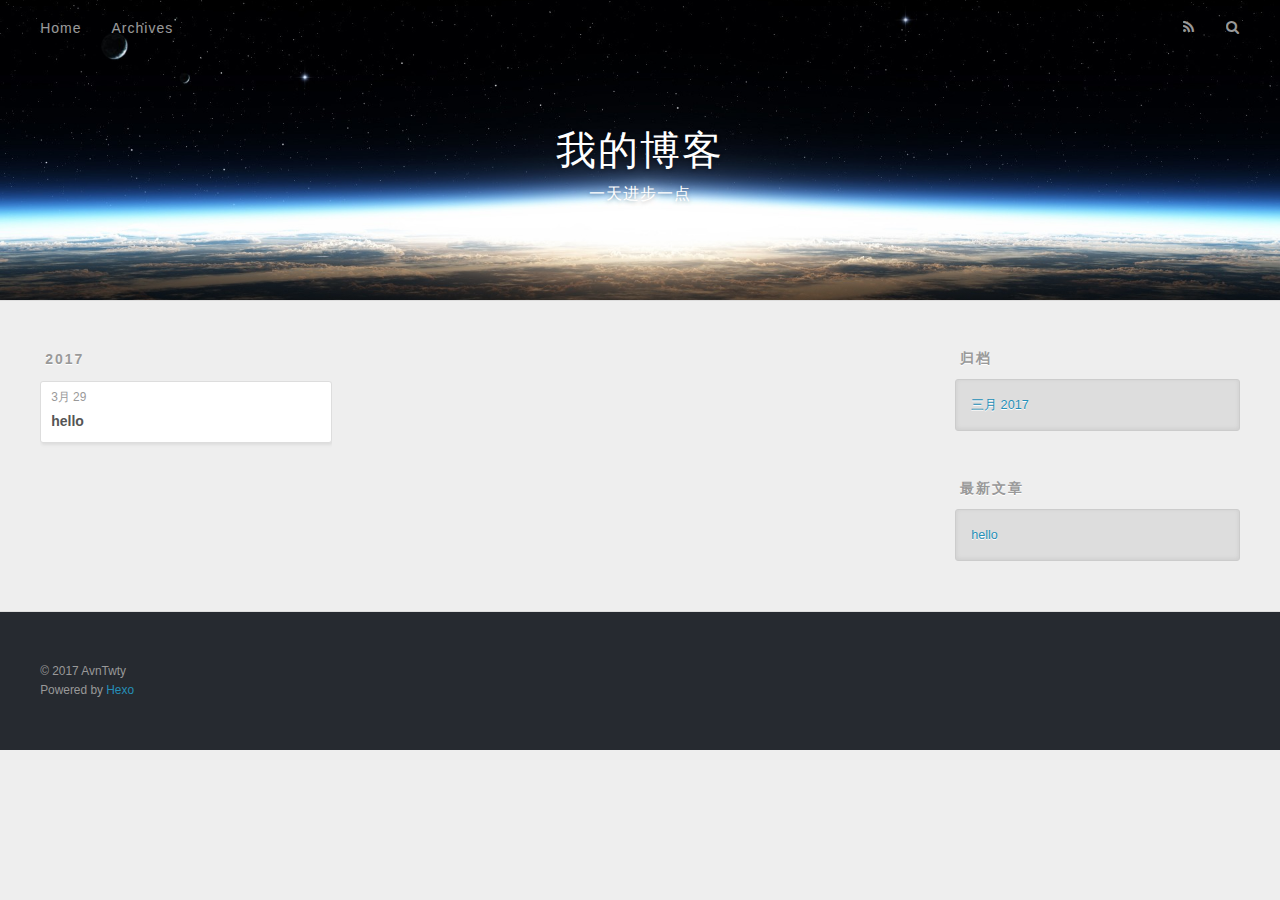
==== archives/index.html @ 722ada54 "Site updated: 2017-03-29 21:44:03" ====
<!DOCTYPE html>
<html>
<head>
  <meta charset="utf-8">
  
  <title>归档 | 我的博客</title>
  <meta name="viewport" content="width=device-width, initial-scale=1, maximum-scale=1">
  <meta name="description" content="记录生活点滴">
<meta property="og:type" content="website">
<meta property="og:title" content="我的博客">
<meta property="og:url" content="http://AvnTwty.github.io/archives/index.html">
<meta property="og:site_name" content="我的博客">
<meta property="og:description" content="记录生活点滴">
<meta name="twitter:card" content="summary">
<meta name="twitter:title" content="我的博客">
<meta name="twitter:description" content="记录生活点滴">
  
    <link rel="alternate" href="/atom.xml" title="我的博客" type="application/atom+xml">
  
  
    <link rel="icon" href="/favicon.png">
  
  
    <link href="//fonts.googleapis.com/css?family=Source+Code+Pro" rel="stylesheet" type="text/css">
  
  <link rel="stylesheet" href="/css/style.css">
  

</head>

<body>
  <div id="container">
    <div id="wrap">
      <header id="header">
  <div id="banner"></div>
  <div id="header-outer" class="outer">
    <div id="header-title" class="inner">
      <h1 id="logo-wrap">
        <a href="/" id="logo">我的博客</a>
      </h1>
      
        <h2 id="subtitle-wrap">
          <a href="/" id="subtitle">一天进步一点</a>
        </h2>
      
    </div>
    <div id="header-inner" class="inner">
      <nav id="main-nav">
        <a id="main-nav-toggle" class="nav-icon"></a>
        
          <a class="main-nav-link" href="/">Home</a>
        
          <a class="main-nav-link" href="/archives">Archives</a>
        
      </nav>
      <nav id="sub-nav">
        
          <a id="nav-rss-link" class="nav-icon" href="/atom.xml" title="RSS Feed"></a>
        
        <a id="nav-search-btn" class="nav-icon" title="搜索"></a>
      </nav>
      <div id="search-form-wrap">
        <form action="//google.com/search" method="get" accept-charset="UTF-8" class="search-form"><input type="search" name="q" results="0" class="search-form-input" placeholder="Search"><button type="submit" class="search-form-submit">&#xF002;</button><input type="hidden" name="sitesearch" value="http://AvnTwty.github.io"></form>
      </div>
    </div>
  </div>
</header>
      <div class="outer">
        <section id="main">
  
  
    
    
      
      
      <section class="archives-wrap">
        <div class="archive-year-wrap">
          <a href="/archives/2017" class="archive-year">2017</a>
        </div>
        <div class="archives">
    
    <article class="archive-article archive-type-post">
  <div class="archive-article-inner">
    <header class="archive-article-header">
      <a href="/2017/03/29/hello/" class="archive-article-date">
  <time datetime="2017-03-29T13:32:22.000Z" itemprop="datePublished">3月 29</time>
</a>
      
  
    <h1 itemprop="name">
      <a class="archive-article-title" href="/2017/03/29/hello/">hello</a>
    </h1>
  

    </header>
  </div>
</article>
  
  
    </div></section>
  

</section>
        
          <aside id="sidebar">
  
    

  
    

  
    
  
    
  <div class="widget-wrap">
    <h3 class="widget-title">归档</h3>
    <div class="widget">
      <ul class="archive-list"><li class="archive-list-item"><a class="archive-list-link" href="/archives/2017/03/">三月 2017</a></li></ul>
    </div>
  </div>


  
    
  <div class="widget-wrap">
    <h3 class="widget-title">最新文章</h3>
    <div class="widget">
      <ul>
        
          <li>
            <a href="/2017/03/29/hello/">hello</a>
          </li>
        
      </ul>
    </div>
  </div>

  
</aside>
        
      </div>
      <footer id="footer">
  
  <div class="outer">
    <div id="footer-info" class="inner">
      &copy; 2017 AvnTwty<br>
      Powered by <a href="http://hexo.io/" target="_blank">Hexo</a>
    </div>
  </div>
</footer>
    </div>
    <nav id="mobile-nav">
  
    <a href="/" class="mobile-nav-link">Home</a>
  
    <a href="/archives" class="mobile-nav-link">Archives</a>
  
</nav>
    

<script src="//ajax.googleapis.com/ajax/libs/jquery/2.0.3/jquery.min.js"></script>


  <link rel="stylesheet" href="/fancybox/jquery.fancybox.css">
  <script src="/fancybox/jquery.fancybox.pack.js"></script>


<script src="/js/script.js"></script>

  </div>
</body>
</html>
---- css/style.css ----
body {
  width: 100%;
}
body:before,
body:after {
  content: "";
  display: table;
}
body:after {
  clear: both;
}
html,
body,
div,
span,
applet,
object,
iframe,
h1,
h2,
h3,
h4,
h5,
h6,
p,
blockquote,
pre,
a,
abbr,
acronym,
address,
big,
cite,
code,
del,
dfn,
em,
img,
ins,
kbd,
q,
s,
samp,
small,
strike,
strong,
sub,
sup,
tt,
var,
dl,
dt,
dd,
ol,
ul,
li,
fieldset,
form,
label,
legend,
table,
caption,
tbody,
tfoot,
thead,
tr,
th,
td {
  margin: 0;
  padding: 0;
  border: 0;
  outline: 0;
  font-weight: inherit;
  font-style: inherit;
  font-family: inherit;
  font-size: 100%;
  vertical-align: baseline;
}
body {
  line-height: 1;
  color: #000;
  background: #fff;
}
ol,
ul {
  list-style: none;
}
table {
  border-collapse: separate;
  border-spacing: 0;
  vertical-align: middle;
}
caption,
th,
td {
  text-align: left;
  font-weight: normal;
  vertical-align: middle;
}
a img {
  border: none;
}
input,
button {
  margin: 0;
  padding: 0;
}
input::-moz-focus-inner,
button::-moz-focus-inner {
  border: 0;
  padding: 0;
}
@font-face {
  font-family: FontAwesome;
  font-style: normal;
  font-weight: normal;
  src: url("fonts/fontawesome-webfont.eot?v=#4.0.3");
  src: url("fonts/fontawesome-webfont.eot?#iefix&v=#4.0.3") format("embedded-opentype"), url("fonts/fontawesome-webfont.woff?v=#4.0.3") format("woff"), url("fonts/fontawesome-webfont.ttf?v=#4.0.3") format("truetype"), url("fonts/fontawesome-webfont.svg#fontawesomeregular?v=#4.0.3") format("svg");
}
html,
body,
#container {
  height: 100%;
}
body {
  background: #eee;
  font: 14px "Helvetica Neue", Helvetica, Arial, sans-serif;
  -webkit-text-size-adjust: 100%;
}
.outer {
  max-width: 1220px;
  margin: 0 auto;
  padding: 0 20px;
}
.outer:before,
.outer:after {
  content: "";
  display: table;
}
.outer:after {
  clear: both;
}
.inner {
  display: inline;
  float: left;
  width: 98.33333333333333%;
  margin: 0 0.833333333333333%;
}
.left,
.alignleft {
  float: left;
}
.right,
.alignright {
  float: right;
}
.clear {
  clear: both;
}
#container {
  position: relative;
}
.mobile-nav-on {
  overflow: hidden;
}
#wrap {
  height: 100%;
  width: 100%;
  position: absolute;
  top: 0;
  left: 0;
  -webkit-transition: 0.2s ease-out;
  -moz-transition: 0.2s ease-out;
  -ms-transition: 0.2s ease-out;
  transition: 0.2s ease-out;
  z-index: 1;
  background: #eee;
}
.mobile-nav-on #wrap {
  left: 280px;
}
@media screen and (min-width: 768px) {
  #main {
    display: inline;
    float: left;
    width: 73.33333333333333%;
    margin: 0 0.833333333333333%;
  }
}
.article-date,
.article-category-link,
.archive-year,
.widget-title {
  text-decoration: none;
  text-transform: uppercase;
  letter-spacing: 2px;
  color: #999;
  margin-bottom: 1em;
  margin-left: 5px;
  line-height: 1em;
  text-shadow: 0 1px #fff;
  font-weight: bold;
}
.article-inner,
.archive-article-inner {
  background: #fff;
  -webkit-box-shadow: 1px 2px 3px #ddd;
  box-shadow: 1px 2px 3px #ddd;
  border: 1px solid #ddd;
  border-radius: 3px;
}
.article-entry h1,
.widget h1 {
  font-size: 2em;
}
.article-entry h2,
.widget h2 {
  font-size: 1.5em;
}
.article-entry h3,
.widget h3 {
  font-size: 1.3em;
}
.article-entry h4,
.widget h4 {
  font-size: 1.2em;
}
.article-entry h5,
.widget h5 {
  font-size: 1em;
}
.article-entry h6,
.widget h6 {
  font-size: 1em;
  color: #999;
}
.article-entry hr,
.widget hr {
  border: 1px dashed #ddd;
}
.article-entry strong,
.widget strong {
  font-weight: bold;
}
.article-entry em,
.widget em,
.article-entry cite,
.widget cite {
  font-style: italic;
}
.article-entry sup,
.widget sup,
.article-entry sub,
.widget sub {
  font-size: 0.75em;
  line-height: 0;
  position: relative;
  vertical-align: baseline;
}
.article-entry sup,
.widget sup {
  top: -0.5em;
}
.article-entry sub,
.widget sub {
  bottom: -0.2em;
}
.article-entry small,
.widget small {
  font-size: 0.85em;
}
.article-entry acronym,
.widget acronym,
.article-entry abbr,
.widget abbr {
  border-bottom: 1px dotted;
}
.article-entry ul,
.widget ul,
.article-entry ol,
.widget ol,
.article-entry dl,
.widget dl {
  margin: 0 20px;
  line-height: 1.6em;
}
.article-entry ul ul,
.widget ul ul,
.article-entry ol ul,
.widget ol ul,
.article-entry ul ol,
.widget ul ol,
.article-entry ol ol,
.widget ol ol {
  margin-top: 0;
  margin-bottom: 0;
}
.article-entry ul,
.widget ul {
  list-style: disc;
}
.article-entry ol,
.widget ol {
  list-style: decimal;
}
.article-entry dt,
.widget dt {
  font-weight: bold;
}
#header {
  height: 300px;
  position: relative;
  border-bottom: 1px solid #ddd;
}
#header:before,
#header:after {
  content: "";
  position: absolute;
  left: 0;
  right: 0;
  height: 40px;
}
#header:before {
  top: 0;
  background: -webkit-linear-gradient(rgba(0,0,0,0.2), transparent);
  background: -moz-linear-gradient(rgba(0,0,0,0.2), transparent);
  background: -ms-linear-gradient(rgba(0,0,0,0.2), transparent);
  background: linear-gradient(rgba(0,0,0,0.2), transparent);
}
#header:after {
  bottom: 0;
  background: -webkit-linear-gradient(transparent, rgba(0,0,0,0.2));
  background: -moz-linear-gradient(transparent, rgba(0,0,0,0.2));
  background: -ms-linear-gradient(transparent, rgba(0,0,0,0.2));
  background: linear-gradient(transparent, rgba(0,0,0,0.2));
}
#header-outer {
  height: 100%;
  position: relative;
}
#header-inner {
  position: relative;
  overflow: hidden;
}
#banner {
  position: absolute;
  top: 0;
  left: 0;
  width: 100%;
  height: 100%;
  background: url("images/banner.jpg") center #000;
  -webkit-background-size: cover;
  -moz-background-size: cover;
  background-size: cover;
  z-index: -1;
}
#header-title {
  text-align: center;
  height: 40px;
  position: absolute;
  top: 50%;
  left: 0;
  margin-top: -20px;
}
#logo,
#subtitle {
  text-decoration: none;
  color: #fff;
  font-weight: 300;
  text-shadow: 0 1px 4px rgba(0,0,0,0.3);
}
#logo {
  font-size: 40px;
  line-height: 40px;
  letter-spacing: 2px;
}
#subtitle {
  font-size: 16px;
  line-height: 16px;
  letter-spacing: 1px;
}
#subtitle-wrap {
  margin-top: 16px;
}
#main-nav {
  float: left;
  margin-left: -15px;
}
.nav-icon,
.main-nav-link {
  float: left;
  color: #fff;
  opacity: 0.6;
  text-decoration: none;
  text-shadow: 0 1px rgba(0,0,0,0.2);
  -webkit-transition: opacity 0.2s;
  -moz-transition: opacity 0.2s;
  -ms-transition: opacity 0.2s;
  transition: opacity 0.2s;
  display: block;
  padding: 20px 15px;
}
.nav-icon:hover,
.main-nav-link:hover {
  opacity: 1;
}
.nav-icon {
  font-family: FontAwesome;
  text-align: center;
  font-size: 14px;
  width: 14px;
  height: 14px;
  padding: 20px 15px;
  position: relative;
  cursor: pointer;
}
.main-nav-link {
  font-weight: 300;
  letter-spacing: 1px;
}
@media screen and (max-width: 479px) {
  .main-nav-link {
    display: none;
  }
}
#main-nav-toggle {
  display: none;
}
#main-nav-toggle:before {
  content: "\f0c9";
}
@media screen and (max-width: 479px) {
  #main-nav-toggle {
    display: block;
  }
}
#sub-nav {
  float: right;
  margin-right: -15px;
}
#nav-rss-link:before {
  content: "\f09e";
}
#nav-search-btn:before {
  content: "\f002";
}
#search-form-wrap {
  position: absolute;
  top: 15px;
  width: 150px;
  height: 30px;
  right: -150px;
  opacity: 0;
  -webkit-transition: 0.2s ease-out;
  -moz-transition: 0.2s ease-out;
  -ms-transition: 0.2s ease-out;
  transition: 0.2s ease-out;
}
#search-form-wrap.on {
  opacity: 1;
  right: 0;
}
@media screen and (max-width: 479px) {
  #search-form-wrap {
    width: 100%;
    right: -100%;
  }
}
.search-form {
  position: absolute;
  top: 0;
  left: 0;
  right: 0;
  background: #fff;
  padding: 5px 15px;
  border-radius: 15px;
  -webkit-box-shadow: 0 0 10px rgba(0,0,0,0.3);
  box-shadow: 0 0 10px rgba(0,0,0,0.3);
}
.search-form-input {
  border: none;
  background: none;
  color: #555;
  width: 100%;
  font: 13px "Helvetica Neue", Helvetica, Arial, sans-serif;
  outline: none;
}
.search-form-input::-webkit-search-results-decoration,
.search-form-input::-webkit-search-cancel-button {
  -webkit-appearance: none;
}
.search-form-submit {
  position: absolute;
  top: 50%;
  right: 10px;
  margin-top: -7px;
  font: 13px FontAwesome;
  border: none;
  background: none;
  color: #bbb;
  cursor: pointer;
}
.search-form-submit:hover,
.search-form-submit:focus {
  color: #777;
}
.article {
  margin: 50px 0;
}
.article-inner {
  overflow: hidden;
}
.article-meta:before,
.article-meta:after {
  content: "";
  display: table;
}
.article-meta:after {
  clear: both;
}
.article-date {
  float: left;
}
.article-category {
  float: left;
  line-height: 1em;
  color: #ccc;
  text-shadow: 0 1px #fff;
  margin-left: 8px;
}
.article-category:before {
  content: "\2022";
}
.article-category-link {
  margin: 0 12px 1em;
}
.article-header {
  padding: 20px 20px 0;
}
.article-title {
  text-decoration: none;
  font-size: 2em;
  font-weight: bold;
  color: #555;
  line-height: 1.1em;
  -webkit-transition: color 0.2s;
  -moz-transition: color 0.2s;
  -ms-transition: color 0.2s;
  transition: color 0.2s;
}
a.article-title:hover {
  color: #258fb8;
}
.article-entry {
  color: #555;
  padding: 0 20px;
}
.article-entry:before,
.article-entry:after {
  content: "";
  display: table;
}
.article-entry:after {
  clear: both;
}
.article-entry p,
.article-entry table {
  line-height: 1.6em;
  margin: 1.6em 0;
}
.article-entry h1,
.article-entry h2,
.article-entry h3,
.article-entry h4,
.article-entry h5,
.article-entry h6 {
  font-weight: bold;
}
.article-entry h1,
.article-entry h2,
.article-entry h3,
.article-entry h4,
.article-entry h5,
.article-entry h6 {
  line-height: 1.1em;
  margin: 1.1em 0;
}
.article-entry a {
  color: #258fb8;
  text-decoration: none;
}
.article-entry a:hover {
  text-decoration: underline;
}
.article-entry ul,
.article-entry ol,
.article-entry dl {
  margin-top: 1.6em;
  margin-bottom: 1.6em;
}
.article-entry img,
.article-entry video {
  max-width: 100%;
  height: auto;
  display: block;
  margin: auto;
}
.article-entry iframe {
  border: none;
}
.article-entry table {
  width: 100%;
  border-collapse: collapse;
  border-spacing: 0;
}
.article-entry th {
  font-weight: bold;
  border-bottom: 3px solid #ddd;
  padding-bottom: 0.5em;
}
.article-entry td {
  border-bottom: 1px solid #ddd;
  padding: 10px 0;
}
.article-entry blockquote {
  font-family: Georgia, "Times New Roman", serif;
  font-size: 1.4em;
  margin: 1.6em 20px;
  text-align: center;
}
.article-entry blockquote footer {
  font-size: 14px;
  margin: 1.6em 0;
  font-family: "Helvetica Neue", Helvetica, Arial, sans-serif;
}
.article-entry blockquote footer cite:before {
  content: "—";
  padding: 0 0.5em;
}
.article-entry .pullquote {
  text-align: left;
  width: 45%;
  margin: 0;
}
.article-entry .pullquote.left {
  margin-left: 0.5em;
  margin-right: 1em;
}
.article-entry .pullquote.right {
  margin-right: 0.5em;
  margin-left: 1em;
}
.article-entry .caption {
  color: #999;
  display: block;
  font-size: 0.9em;
  margin-top: 0.5em;
  position: relative;
  text-align: center;
}
.article-entry .video-container {
  position: relative;
  padding-top: 56.25%;
  height: 0;
  overflow: hidden;
}
.article-entry .video-container iframe,
.article-entry .video-container object,
.article-entry .video-container embed {
  position: absolute;
  top: 0;
  left: 0;
  width: 100%;
  height: 100%;
  margin-top: 0;
}
.article-more-link a {
  display: inline-block;
  line-height: 1em;
  padding: 6px 15px;
  border-radius: 15px;
  background: #eee;
  color: #999;
  text-shadow: 0 1px #fff;
  text-decoration: none;
}
.article-more-link a:hover {
  background: #258fb8;
  color: #fff;
  text-decoration: none;
  text-shadow: 0 1px #1e7293;
}
.article-footer {
  font-size: 0.85em;
  line-height: 1.6em;
  border-top: 1px solid #ddd;
  padding-top: 1.6em;
  margin: 0 20px 20px;
}
.article-footer:before,
.article-footer:after {
  content: "";
  display: table;
}
.article-footer:after {
  clear: both;
}
.article-footer a {
  color: #999;
  text-decoration: none;
}
.article-footer a:hover {
  color: #555;
}
.article-tag-list-item {
  float: left;
  margin-right: 10px;
}
.article-tag-list-link:before {
  content: "#";
}
.article-comment-link {
  float: right;
}
.article-comment-link:before {
  content: "\f075";
  font-family: FontAwesome;
  padding-right: 8px;
}
.article-share-link {
  cursor: pointer;
  float: right;
  margin-left: 20px;
}
.article-share-link:before {
  content: "\f064";
  font-family: FontAwesome;
  padding-right: 6px;
}
#article-nav {
  position: relative;
}
#article-nav:before,
#article-nav:after {
  content: "";
  display: table;
}
#article-nav:after {
  clear: both;
}
@media screen and (min-width: 768px) {
  #article-nav {
    margin: 50px 0;
  }
  #article-nav:before {
    width: 8px;
    height: 8px;
    position: absolute;
    top: 50%;
    left: 50%;
    margin-top: -4px;
    margin-left: -4px;
    content: "";
    border-radius: 50%;
    background: #ddd;
    -webkit-box-shadow: 0 1px 2px #fff;
    box-shadow: 0 1px 2px #fff;
  }
}
.article-nav-link-wrap {
  text-decoration: none;
  text-shadow: 0 1px #fff;
  color: #999;
  -webkit-box-sizing: border-box;
  -moz-box-sizing: border-box;
  box-sizing: border-box;
  margin-top: 50px;
  text-align: center;
  display: block;
}
.article-nav-link-wrap:hover {
  color: #555;
}
@media screen and (min-width: 768px) {
  .article-nav-link-wrap {
    width: 50%;
    margin-top: 0;
  }
}
@media screen and (min-width: 768px) {
  #article-nav-newer {
    float: left;
    text-align: right;
    padding-right: 20px;
  }
}
@media screen and (min-width: 768px) {
  #article-nav-older {
    float: right;
    text-align: left;
    padding-left: 20px;
  }
}
.article-nav-caption {
  text-transform: uppercase;
  letter-spacing: 2px;
  color: #ddd;
  line-height: 1em;
  font-weight: bold;
}
#article-nav-newer .article-nav-caption {
  margin-right: -2px;
}
.article-nav-title {
  font-size: 0.85em;
  line-height: 1.6em;
  margin-top: 0.5em;
}
.article-share-box {
  position: absolute;
  display: none;
  background: #fff;
  -webkit-box-shadow: 1px 2px 10px rgba(0,0,0,0.2);
  box-shadow: 1px 2px 10px rgba(0,0,0,0.2);
  border-radius: 3px;
  margin-left: -145px;
  overflow: hidden;
  z-index: 1;
}
.article-share-box.on {
  display: block;
}
.article-share-input {
  width: 100%;
  background: none;
  -webkit-box-sizing: border-box;
  -moz-box-sizing: border-box;
  box-sizing: border-box;
  font: 14px "Helvetica Neue", Helvetica, Arial, sans-serif;
  padding: 0 15px;
  color: #555;
  outline: none;
  border: 1px solid #ddd;
  border-radius: 3px 3px 0 0;
  height: 36px;
  line-height: 36px;
}
.article-share-links {
  background: #eee;
}
.article-share-links:before,
.article-share-links:after {
  content: "";
  display: table;
}
.article-share-links:after {
  clear: both;
}
.article-share-twitter,
.article-share-facebook,
.article-share-pinterest,
.article-share-google {
  width: 50px;
  height: 36px;
  display: block;
  float: left;
  position: relative;
  color: #999;
  text-shadow: 0 1px #fff;
}
.article-share-twitter:before,
.article-share-facebook:before,
.article-share-pinterest:before,
.article-share-google:before {
  font-size: 20px;
  font-family: FontAwesome;
  width: 20px;
  height: 20px;
  position: absolute;
  top: 50%;
  left: 50%;
  margin-top: -10px;
  margin-left: -10px;
  text-align: center;
}
.article-share-twitter:hover,
.article-share-facebook:hover,
.article-share-pinterest:hover,
.article-share-google:hover {
  color: #fff;
}
.article-share-twitter:before {
  content: "\f099";
}
.article-share-twitter:hover {
  background: #00aced;
  text-shadow: 0 1px #008abe;
}
.article-share-facebook:before {
  content: "\f09a";
}
.article-share-facebook:hover {
  background: #3b5998;
  text-shadow: 0 1px #2f477a;
}
.article-share-pinterest:before {
  content: "\f0d2";
}
.article-share-pinterest:hover {
  background: #cb2027;
  text-shadow: 0 1px #a21a1f;
}
.article-share-google:before {
  content: "\f0d5";
}
.article-share-google:hover {
  background: #dd4b39;
  text-shadow: 0 1px #be3221;
}
.article-gallery {
  background: #000;
  position: relative;
}
.article-gallery-photos {
  position: relative;
  overflow: hidden;
}
.article-gallery-img {
  display: none;
  max-width: 100%;
}
.article-gallery-img:first-child {
  display: block;
}
.article-gallery-img.loaded {
  position: absolute;
  display: block;
}
.article-gallery-img img {
  display: block;
  max-width: 100%;
  margin: 0 auto;
}
#comments {
  background: #fff;
  -webkit-box-shadow: 1px 2px 3px #ddd;
  box-shadow: 1px 2px 3px #ddd;
  padding: 20px;
  border: 1px solid #ddd;
  border-radius: 3px;
  margin: 50px 0;
}
#comments a {
  color: #258fb8;
}
.archives-wrap {
  margin: 50px 0;
}
.archives:before,
.archives:after {
  content: "";
  display: table;
}
.archives:after {
  clear: both;
}
.archive-year-wrap {
  margin-bottom: 1em;
}
.archives {
  -webkit-column-gap: 10px;
  -moz-column-gap: 10px;
  column-gap: 10px;
}
@media screen and (min-width: 480px) and (max-width: 767px) {
  .archives {
    -webkit-column-count: 2;
    -moz-column-count: 2;
    column-count: 2;
  }
}
@media screen and (min-width: 768px) {
  .archives {
    -webkit-column-count: 3;
    -moz-column-count: 3;
    column-count: 3;
  }
}
.archive-article {
  -webkit-column-break-inside: avoid;
  page-break-inside: avoid;
  overflow: hidden;
  break-inside: avoid-column;
}
.archive-article-inner {
  padding: 10px;
  margin-bottom: 15px;
}
.archive-article-title {
  text-decoration: none;
  font-weight: bold;
  color: #555;
  -webkit-transition: color 0.2s;
  -moz-transition: color 0.2s;
  -ms-transition: color 0.2s;
  transition: color 0.2s;
  line-height: 1.6em;
}
.archive-article-title:hover {
  color: #258fb8;
}
.archive-article-footer {
  margin-top: 1em;
}
.archive-article-date {
  color: #999;
  text-decoration: none;
  font-size: 0.85em;
  line-height: 1em;
  margin-bottom: 0.5em;
  display: block;
}
#page-nav {
  margin: 50px auto;
  background: #fff;
  -webkit-box-shadow: 1px 2px 3px #ddd;
  box-shadow: 1px 2px 3px #ddd;
  border: 1px solid #ddd;
  border-radius: 3px;
  text-align: center;
  color: #999;
  overflow: hidden;
}
#page-nav:before,
#page-nav:after {
  content: "";
  display: table;
}
#page-nav:after {
  clear: both;
}
#page-nav a,
#page-nav span {
  padding: 10px 20px;
  line-height: 1;
  height: 2ex;
}
#page-nav a {
  color: #999;
  text-decoration: none;
}
#page-nav a:hover {
  background: #999;
  color: #fff;
}
#page-nav .prev {
  float: left;
}
#page-nav .next {
  float: right;
}
#page-nav .page-number {
  display: inline-block;
}
@media screen and (max-width: 479px) {
  #page-nav .page-number {
    display: none;
  }
}
#page-nav .current {
  color: #555;
  font-weight: bold;
}
#page-nav .space {
  color: #ddd;
}
#footer {
  background: #262a30;
  padding: 50px 0;
  border-top: 1px solid #ddd;
  color: #999;
}
#footer a {
  color: #258fb8;
  text-decoration: none;
}
#footer a:hover {
  text-decoration: underline;
}
#footer-info {
  line-height: 1.6em;
  font-size: 0.85em;
}
.article-entry pre,
.article-entry .highlight {
  background: #2d2d2d;
  margin: 0 -20px;
  padding: 15px 20px;
  border-style: solid;
  border-color: #ddd;
  border-width: 1px 0;
  overflow: auto;
  color: #ccc;
  line-height: 22.400000000000002px;
}
.article-entry .highlight .gutter pre,
.article-entry .gist .gist-file .gist-data .line-numbers {
  color: #666;
  font-size: 0.85em;
}
.article-entry pre,
.article-entry code {
  font-family: "Source Code Pro", Consolas, Monaco, Menlo, Consolas, monospace;
}
.article-entry code {
  background: #eee;
  text-shadow: 0 1px #fff;
  padding: 0 0.3em;
}
.article-entry pre code {
  background: none;
  text-shadow: none;
  padding: 0;
}
.article-entry .highlight pre {
  border: none;
  margin: 0;
  padding: 0;
}
.article-entry .highlight table {
  margin: 0;
  width: auto;
}
.article-entry .highlight td {
  border: none;
  padding: 0;
}
.article-entry .highlight figcaption {
  font-size: 0.85em;
  color: #999;
  line-height: 1em;
  margin-bottom: 1em;
}
.article-entry .highlight figcaption:before,
.article-entry .highlight figcaption:after {
  content: "";
  display: table;
}
.article-entry .highlight figcaption:after {
  clear: both;
}
.article-entry .highlight figcaption a {
  float: right;
}
.article-entry .highlight .gutter pre {
  text-align: right;
  padding-right: 20px;
}
.article-entry .highlight .line {
  height: 22.400000000000002px;
}
.article-entry .highlight .line.marked {
  background: #515151;
}
.article-entry .gist {
  margin: 0 -20px;
  border-style: solid;
  border-color: #ddd;
  border-width: 1px 0;
  background: #2d2d2d;
  padding: 15px 20px 15px 0;
}
.article-entry .gist .gist-file {
  border: none;
  font-family: "Source Code Pro", Consolas, Monaco, Menlo, Consolas, monospace;
  margin: 0;
}
.article-entry .gist .gist-file .gist-data {
  background: none;
  border: none;
}
.article-entry .gist .gist-file .gist-data .line-numbers {
  background: none;
  border: none;
  padding: 0 20px 0 0;
}
.article-entry .gist .gist-file .gist-data .line-data {
  padding: 0 !important;
}
.article-entry .gist .gist-file .highlight {
  margin: 0;
  padding: 0;
  border: none;
}
.article-entry .gist .gist-file .gist-meta {
  background: #2d2d2d;
  color: #999;
  font: 0.85em "Helvetica Neue", Helvetica, Arial, sans-serif;
  text-shadow: 0 0;
  padding: 0;
  margin-top: 1em;
  margin-left: 20px;
}
.article-entry .gist .gist-file .gist-meta a {
  color: #258fb8;
  font-weight: normal;
}
.article-entry .gist .gist-file .gist-meta a:hover {
  text-decoration: underline;
}
pre .comment,
pre .title {
  color: #999;
}
pre .variable,
pre .attribute,
pre .tag,
pre .regexp,
pre .ruby .constant,
pre .xml .tag .title,
pre .xml .pi,
pre .xml .doctype,
pre .html .doctype,
pre .css .id,
pre .css .class,
pre .css .pseudo {
  color: #f2777a;
}
pre .number,
pre .preprocessor,
pre .built_in,
pre .literal,
pre .params,
pre .constant {
  color: #f99157;
}
pre .class,
pre .ruby .class .title,
pre .css .rules .attribute {
  color: #9c9;
}
pre .string,
pre .value,
pre .inheritance,
pre .header,
pre .ruby .symbol,
pre .xml .cdata {
  color: #9c9;
}
pre .css .hexcolor {
  color: #6cc;
}
pre .function,
pre .python .decorator,
pre .python .title,
pre .ruby .function .title,
pre .ruby .title .keyword,
pre .perl .sub,
pre .javascript .title,
pre .coffeescript .title {
  color: #69c;
}
pre .keyword,
pre .javascript .function {
  color: #c9c;
}
@media screen and (max-width: 479px) {
  #mobile-nav {
    position: absolute;
    top: 0;
    left: 0;
    width: 280px;
    height: 100%;
    background: #191919;
    border-right: 1px solid #fff;
  }
}
@media screen and (max-width: 479px) {
  .mobile-nav-link {
    display: block;
    color: #999;
    text-decoration: none;
    padding: 15px 20px;
    font-weight: bold;
  }
  .mobile-nav-link:hover {
    color: #fff;
  }
}
@media screen and (min-width: 768px) {
  #sidebar {
    display: inline;
    float: left;
    width: 23.333333333333332%;
    margin: 0 0.833333333333333%;
  }
}
.widget-wrap {
  margin: 50px 0;
}
.widget {
  color: #777;
  text-shadow: 0 1px #fff;
  background: #ddd;
  -webkit-box-shadow: 0 -1px 4px #ccc inset;
  box-shadow: 0 -1px 4px #ccc inset;
  border: 1px solid #ccc;
  padding: 15px;
  border-radius: 3px;
}
.widget a {
  color: #258fb8;
  text-decoration: none;
}
.widget a:hover {
  text-decoration: underline;
}
.widget ul ul,
.widget ol ul,
.widget dl ul,
.widget ul ol,
.widget ol ol,
.widget dl ol,
.widget ul dl,
.widget ol dl,
.widget dl dl {
  margin-left: 15px;
  list-style: disc;
}
.widget {
  line-height: 1.6em;
  word-wrap: break-word;
  font-size: 0.9em;
}
.widget ul,
.widget ol {
  list-style: none;
  margin: 0;
}
.widget ul ul,
.widget ol ul,
.widget ul ol,
.widget ol ol {
  margin: 0 20px;
}
.widget ul ul,
.widget ol ul {
  list-style: disc;
}
.widget ul ol,
.widget ol ol {
  list-style: decimal;
}
.category-list-count,
.tag-list-count,
.archive-list-count {
  padding-left: 5px;
  color: #999;
  font-size: 0.85em;
}
.category-list-count:before,
.tag-list-count:before,
.archive-list-count:before {
  content: "(";
}
.category-list-count:after,
.tag-list-count:after,
.archive-list-count:after {
  content: ")";
}
.tagcloud a {
  margin-right: 5px;
  display: inline-block;
}
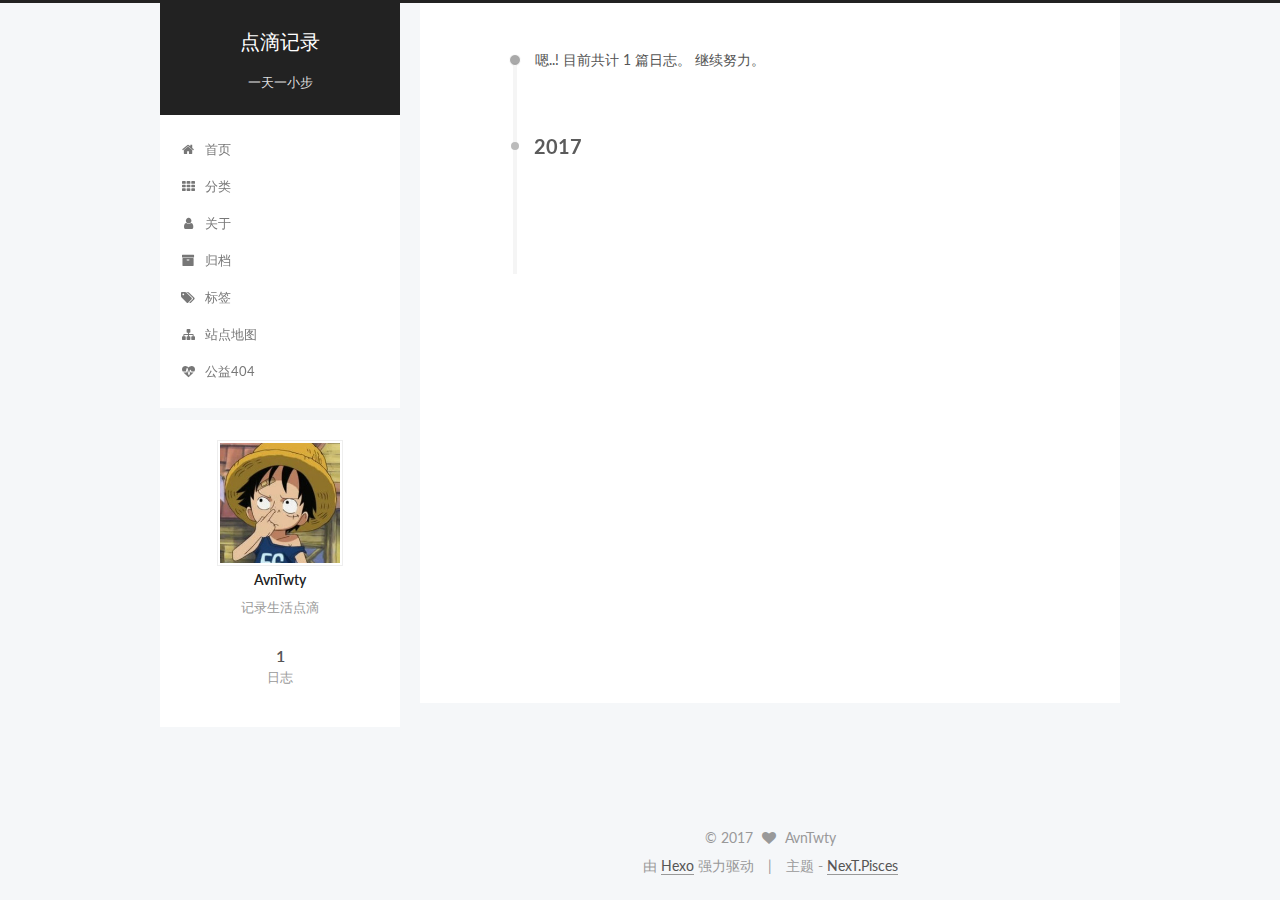
==== commit a91cf1c8: "Site updated: 2017-03-30 01:25:24" ====
--- a/archives/index.html
+++ b/archives/index.html
@@ -1,173 +1,705 @@
-<!DOCTYPE html>
-<html>
+<!doctype html>
+
+
+
+  
+
+
+<html class="theme-next pisces use-motion" lang="zh-Hans">
 <head>
-  <meta charset="utf-8">
-  
-  <title>归档 | 我的博客</title>
-  <meta name="viewport" content="width=device-width, initial-scale=1, maximum-scale=1">
-  <meta name="description" content="记录生活点滴">
+  <meta charset="UTF-8"/>
+<meta http-equiv="X-UA-Compatible" content="IE=edge" />
+<meta name="viewport" content="width=device-width, initial-scale=1, maximum-scale=1"/>
+
+
+
+<meta http-equiv="Cache-Control" content="no-transform" />
+<meta http-equiv="Cache-Control" content="no-siteapp" />
+
+
+
+
+
+
+
+
+
+
+
+
+
+
+
+  
+  
+  <link href="/lib/fancybox/source/jquery.fancybox.css?v=2.1.5" rel="stylesheet" type="text/css" />
+
+
+
+
+  
+  
+  
+  
+
+  
+    
+    
+  
+
+  
+
+  
+
+  
+
+  
+
+  
+    
+    
+    <link href="//fonts.googleapis.com/css?family=Lato:300,300italic,400,400italic,700,700italic&subset=latin,latin-ext" rel="stylesheet" type="text/css">
+  
+
+
+
+
+
+
+<link href="/lib/font-awesome/css/font-awesome.min.css?v=4.6.2" rel="stylesheet" type="text/css" />
+
+<link href="/css/main.css?v=5.1.0" rel="stylesheet" type="text/css" />
+
+
+  <meta name="keywords" content="Hexo, NexT" />
+
+
+
+
+
+
+
+
+  <link rel="shortcut icon" type="image/x-icon" href="/favicon.ico?v=5.1.0" />
+
+
+
+
+
+
+<meta name="description" content="记录生活点滴">
 <meta property="og:type" content="website">
-<meta property="og:title" content="我的博客">
+<meta property="og:title" content="点滴记录">
 <meta property="og:url" content="http://AvnTwty.github.io/archives/index.html">
-<meta property="og:site_name" content="我的博客">
+<meta property="og:site_name" content="点滴记录">
 <meta property="og:description" content="记录生活点滴">
 <meta name="twitter:card" content="summary">
-<meta name="twitter:title" content="我的博客">
+<meta name="twitter:title" content="点滴记录">
 <meta name="twitter:description" content="记录生活点滴">
-  
-    <link rel="alternate" href="/atom.xml" title="我的博客" type="application/atom+xml">
-  
-  
-    <link rel="icon" href="/favicon.png">
-  
-  
-    <link href="//fonts.googleapis.com/css?family=Source+Code+Pro" rel="stylesheet" type="text/css">
-  
-  <link rel="stylesheet" href="/css/style.css">
-  
-
+
+
+
+<script type="text/javascript" id="hexo.configurations">
+  var NexT = window.NexT || {};
+  var CONFIG = {
+    root: '/',
+    scheme: 'Pisces',
+    sidebar: {"position":"left","display":"post","offset":12,"offset_float":0,"b2t":false,"scrollpercent":false},
+    fancybox: true,
+    motion: true,
+    duoshuo: {
+      userId: '0',
+      author: '博主'
+    },
+    algolia: {
+      applicationID: '',
+      apiKey: '',
+      indexName: '',
+      hits: {"per_page":10},
+      labels: {"input_placeholder":"Search for Posts","hits_empty":"We didn't find any results for the search: ${query}","hits_stats":"${hits} results found in ${time} ms"}
+    }
+  };
+</script>
+
+
+
+  <link rel="canonical" href="http://AvnTwty.github.io/archives/"/>
+
+
+
+
+
+  <title> 归档 | 点滴记录 </title>
 </head>
 
-<body>
-  <div id="container">
-    <div id="wrap">
-      <header id="header">
-  <div id="banner"></div>
-  <div id="header-outer" class="outer">
-    <div id="header-title" class="inner">
-      <h1 id="logo-wrap">
-        <a href="/" id="logo">我的博客</a>
+<body itemscope itemtype="http://schema.org/WebPage" lang="zh-Hans">
+
+  
+
+
+
+
+
+  <script type="text/javascript">
+    var _hmt = _hmt || [];
+    (function() {
+      var hm = document.createElement("script");
+      hm.src = "https://hm.baidu.com/hm.js?bc84758e1b6b8f673a06cba379d0562b";
+      var s = document.getElementsByTagName("script")[0];
+      s.parentNode.insertBefore(hm, s);
+    })();
+  </script>
+
+
+
+
+
+
+
+
+
+
+  
+  
+    
+  
+
+  <div class="container sidebar-position-left  page-archive  ">
+    <div class="headband"></div>
+
+    <header id="header" class="header" itemscope itemtype="http://schema.org/WPHeader">
+      <div class="header-inner"><div class="site-brand-wrapper">
+  <div class="site-meta ">
+    
+
+    <div class="custom-logo-site-title">
+      <a href="/"  class="brand" rel="start">
+        <span class="logo-line-before"><i></i></span>
+        <span class="site-title">点滴记录</span>
+        <span class="logo-line-after"><i></i></span>
+      </a>
+    </div>
+      
+        <p class="site-subtitle">一天一小步</p>
+      
+  </div>
+
+  <div class="site-nav-toggle">
+    <button>
+      <span class="btn-bar"></span>
+      <span class="btn-bar"></span>
+      <span class="btn-bar"></span>
+    </button>
+  </div>
+</div>
+
+<nav class="site-nav">
+  
+
+  
+    <ul id="menu" class="menu">
+      
+        
+        <li class="menu-item menu-item-home">
+          <a href="/" rel="section">
+            
+              <i class="menu-item-icon fa fa-fw fa-home"></i> <br />
+            
+            首页
+          </a>
+        </li>
+      
+        
+        <li class="menu-item menu-item-categories">
+          <a href="/categories" rel="section">
+            
+              <i class="menu-item-icon fa fa-fw fa-th"></i> <br />
+            
+            分类
+          </a>
+        </li>
+      
+        
+        <li class="menu-item menu-item-about">
+          <a href="/about" rel="section">
+            
+              <i class="menu-item-icon fa fa-fw fa-user"></i> <br />
+            
+            关于
+          </a>
+        </li>
+      
+        
+        <li class="menu-item menu-item-archives">
+          <a href="/archives" rel="section">
+            
+              <i class="menu-item-icon fa fa-fw fa-archive"></i> <br />
+            
+            归档
+          </a>
+        </li>
+      
+        
+        <li class="menu-item menu-item-tags">
+          <a href="/tags" rel="section">
+            
+              <i class="menu-item-icon fa fa-fw fa-tags"></i> <br />
+            
+            标签
+          </a>
+        </li>
+      
+        
+        <li class="menu-item menu-item-sitemap">
+          <a href="/sitemap.xml" rel="section">
+            
+              <i class="menu-item-icon fa fa-fw fa-sitemap"></i> <br />
+            
+            站点地图
+          </a>
+        </li>
+      
+        
+        <li class="menu-item menu-item-commonweal">
+          <a href="/404.html" rel="section">
+            
+              <i class="menu-item-icon fa fa-fw fa-heartbeat"></i> <br />
+            
+            公益404
+          </a>
+        </li>
+      
+
+      
+    </ul>
+  
+
+  
+</nav>
+
+
+
+ </div>
+    </header>
+
+    <main id="main" class="main">
+      <div class="main-inner">
+        <div class="content-wrap">
+          <div id="content" class="content">
+            
+
+  <section id="posts" class="posts-collapse">
+    <span class="archive-move-on"></span>
+
+    <span class="archive-page-counter">
+      
+      
+      
+        
+      
+      嗯..! 目前共计 1 篇日志。 继续努力。
+    </span>
+
+    
+
+      
+      
+      
+
+      
+        
+        <div class="collection-title">
+          <h2 class="archive-year motion-element" id="archive-year-2017">2017</h2>
+        </div>
+      
+      
+
+      
+
+  <article class="post post-type-normal" itemscope itemtype="http://schema.org/Article">
+    <header class="post-header">
+
+      <h1 class="post-title">
+        
+            <a class="post-title-link" href="/2017/03/29/hello/" itemprop="url">
+              
+                <span itemprop="name">hello</span>
+              
+            </a>
+        
       </h1>
-      
-        <h2 id="subtitle-wrap">
-          <a href="/" id="subtitle">一天进步一点</a>
-        </h2>
-      
-    </div>
-    <div id="header-inner" class="inner">
-      <nav id="main-nav">
-        <a id="main-nav-toggle" class="nav-icon"></a>
-        
-          <a class="main-nav-link" href="/">Home</a>
-        
-          <a class="main-nav-link" href="/archives">Archives</a>
-        
-      </nav>
-      <nav id="sub-nav">
-        
-          <a id="nav-rss-link" class="nav-icon" href="/atom.xml" title="RSS Feed"></a>
-        
-        <a id="nav-search-btn" class="nav-icon" title="搜索"></a>
-      </nav>
-      <div id="search-form-wrap">
-        <form action="//google.com/search" method="get" accept-charset="UTF-8" class="search-form"><input type="search" name="q" results="0" class="search-form-input" placeholder="Search"><button type="submit" class="search-form-submit">&#xF002;</button><input type="hidden" name="sitesearch" value="http://AvnTwty.github.io"></form>
+
+      <div class="post-meta">
+        <time class="post-time" itemprop="dateCreated"
+              datetime="2017-03-29T21:32:22+08:00"
+              content="2017-03-29" >
+          03-29
+        </time>
       </div>
+
+    </header>
+  </article>
+
+
+
+    
+
+  </section>
+
+  
+
+
+
+          </div>
+          
+
+
+          
+
+        </div>
+        
+          
+  
+  <div class="sidebar-toggle">
+    <div class="sidebar-toggle-line-wrap">
+      <span class="sidebar-toggle-line sidebar-toggle-line-first"></span>
+      <span class="sidebar-toggle-line sidebar-toggle-line-middle"></span>
+      <span class="sidebar-toggle-line sidebar-toggle-line-last"></span>
     </div>
   </div>
-</header>
-      <div class="outer">
-        <section id="main">
-  
-  
-    
-    
-      
-      
-      <section class="archives-wrap">
-        <div class="archive-year-wrap">
-          <a href="/archives/2017" class="archive-year">2017</a>
+
+  <aside id="sidebar" class="sidebar">
+    <div class="sidebar-inner">
+
+      
+
+      
+
+      <section class="site-overview sidebar-panel sidebar-panel-active">
+        <div class="site-author motion-element" itemprop="author" itemscope itemtype="http://schema.org/Person">
+          <img class="site-author-image" itemprop="image"
+               src="/images/protrait.png"
+               alt="AvnTwty" />
+          <p class="site-author-name" itemprop="name">AvnTwty</p>
+           
+              <p class="site-description motion-element" itemprop="description">记录生活点滴</p>
+          
         </div>
-        <div class="archives">
-    
-    <article class="archive-article archive-type-post">
-  <div class="archive-article-inner">
-    <header class="archive-article-header">
-      <a href="/2017/03/29/hello/" class="archive-article-date">
-  <time datetime="2017-03-29T13:32:22.000Z" itemprop="datePublished">3月 29</time>
-</a>
-      
-  
-    <h1 itemprop="name">
-      <a class="archive-article-title" href="/2017/03/29/hello/">hello</a>
-    </h1>
-  
-
-    </header>
+        <nav class="site-state motion-element">
+
+          
+            <div class="site-state-item site-state-posts">
+              <a href="/archives">
+                <span class="site-state-item-count">1</span>
+                <span class="site-state-item-name">日志</span>
+              </a>
+            </div>
+          
+
+          
+
+          
+
+        </nav>
+
+        
+
+        <div class="links-of-author motion-element">
+          
+        </div>
+
+        
+        
+
+        
+        
+
+        
+
+
+      </section>
+
+      
+
+      
+
+    </div>
+  </aside>
+
+
+        
+      </div>
+    </main>
+
+    <footer id="footer" class="footer">
+      <div class="footer-inner">
+        <div class="copyright" >
+  
+  &copy; 
+  <span itemprop="copyrightYear">2017</span>
+  <span class="with-love">
+    <i class="fa fa-heart"></i>
+  </span>
+  <span class="author" itemprop="copyrightHolder">AvnTwty</span>
+</div>
+
+
+<div class="powered-by">
+  由 <a class="theme-link" href="https://hexo.io">Hexo</a> 强力驱动
+</div>
+
+<div class="theme-info">
+  主题 -
+  <a class="theme-link" href="https://github.com/iissnan/hexo-theme-next">
+    NexT.Pisces
+  </a>
+</div>
+
+
+        
+
+        
+      </div>
+    </footer>
+
+    
+      <div class="back-to-top">
+        <i class="fa fa-arrow-up"></i>
+        
+      </div>
+    
+
   </div>
-</article>
-  
-  
-    </div></section>
-  
-
-</section>
-        
-          <aside id="sidebar">
-  
-    
-
-  
-    
-
-  
-    
-  
-    
-  <div class="widget-wrap">
-    <h3 class="widget-title">归档</h3>
-    <div class="widget">
-      <ul class="archive-list"><li class="archive-list-item"><a class="archive-list-link" href="/archives/2017/03/">三月 2017</a></li></ul>
-    </div>
-  </div>
-
-
-  
-    
-  <div class="widget-wrap">
-    <h3 class="widget-title">最新文章</h3>
-    <div class="widget">
-      <ul>
-        
-          <li>
-            <a href="/2017/03/29/hello/">hello</a>
-          </li>
-        
-      </ul>
-    </div>
-  </div>
-
-  
-</aside>
-        
-      </div>
-      <footer id="footer">
-  
-  <div class="outer">
-    <div id="footer-info" class="inner">
-      &copy; 2017 AvnTwty<br>
-      Powered by <a href="http://hexo.io/" target="_blank">Hexo</a>
-    </div>
-  </div>
-</footer>
-    </div>
-    <nav id="mobile-nav">
-  
-    <a href="/" class="mobile-nav-link">Home</a>
-  
-    <a href="/archives" class="mobile-nav-link">Archives</a>
-  
-</nav>
-    
-
-<script src="//ajax.googleapis.com/ajax/libs/jquery/2.0.3/jquery.min.js"></script>
-
-
-  <link rel="stylesheet" href="/fancybox/jquery.fancybox.css">
-  <script src="/fancybox/jquery.fancybox.pack.js"></script>
-
-
-<script src="/js/script.js"></script>
-
-  </div>
+
+  
+
+<script type="text/javascript">
+  if (Object.prototype.toString.call(window.Promise) !== '[object Function]') {
+    window.Promise = null;
+  }
+</script>
+
+
+
+
+
+
+
+
+
+  
+
+
+
+
+
+
+  
+  <script type="text/javascript" src="/lib/jquery/index.js?v=2.1.3"></script>
+
+  
+  <script type="text/javascript" src="/lib/fastclick/lib/fastclick.min.js?v=1.0.6"></script>
+
+  
+  <script type="text/javascript" src="/lib/jquery_lazyload/jquery.lazyload.js?v=1.9.7"></script>
+
+  
+  <script type="text/javascript" src="/lib/velocity/velocity.min.js?v=1.2.1"></script>
+
+  
+  <script type="text/javascript" src="/lib/velocity/velocity.ui.min.js?v=1.2.1"></script>
+
+  
+  <script type="text/javascript" src="/lib/fancybox/source/jquery.fancybox.pack.js?v=2.1.5"></script>
+
+
+  
+
+
+  <script type="text/javascript" src="/js/src/utils.js?v=5.1.0"></script>
+
+  <script type="text/javascript" src="/js/src/motion.js?v=5.1.0"></script>
+
+
+
+  
+  
+
+
+  <script type="text/javascript" src="/js/src/affix.js?v=5.1.0"></script>
+
+  <script type="text/javascript" src="/js/src/schemes/pisces.js?v=5.1.0"></script>
+
+
+
+  
+  
+    <script type="text/javascript" id="motion.page.archive">
+      $('.archive-year').velocity('transition.slideLeftIn');
+    </script>
+  
+
+
+  
+
+
+  <script type="text/javascript" src="/js/src/bootstrap.js?v=5.1.0"></script>
+
+
+
+  
+
+
+  
+
+
+
+
+	
+
+
+
+
+
+  
+
+
+
+
+
+  
+
+
+
+
+
+  
+
+
+
+
+
+
+  
+
+
+
+
+
+  
+
+  
+  <script src="https://cdn1.lncld.net/static/js/av-core-mini-0.6.1.js"></script>
+  <script>AV.initialize("7uli10c1q8hSKaohPH4eNKf2-gzGzoHsz", "SmqroHfqhTHMRqEn6U2Qf2N0");</script>
+  <script>
+    function showTime(Counter) {
+      var query = new AV.Query(Counter);
+      var entries = [];
+      var $visitors = $(".leancloud_visitors");
+
+      $visitors.each(function () {
+        entries.push( $(this).attr("id").trim() );
+      });
+
+      query.containedIn('url', entries);
+      query.find()
+        .done(function (results) {
+          var COUNT_CONTAINER_REF = '.leancloud-visitors-count';
+
+          if (results.length === 0) {
+            $visitors.find(COUNT_CONTAINER_REF).text(0);
+            return;
+          }
+
+          for (var i = 0; i < results.length; i++) {
+            var item = results[i];
+            var url = item.get('url');
+            var time = item.get('time');
+            var element = document.getElementById(url);
+
+            $(element).find(COUNT_CONTAINER_REF).text(time);
+          }
+          for(var i = 0; i < entries.length; i++) {
+            var url = entries[i];
+            var element = document.getElementById(url);
+            var countSpan = $(element).find(COUNT_CONTAINER_REF);
+            if( countSpan.text() == '') {
+              countSpan.text(0);
+            }
+          }
+        })
+        .fail(function (object, error) {
+          console.log("Error: " + error.code + " " + error.message);
+        });
+    }
+
+    function addCount(Counter) {
+      var $visitors = $(".leancloud_visitors");
+      var url = $visitors.attr('id').trim();
+      var title = $visitors.attr('data-flag-title').trim();
+      var query = new AV.Query(Counter);
+
+      query.equalTo("url", url);
+      query.find({
+        success: function(results) {
+          if (results.length > 0) {
+            var counter = results[0];
+            counter.fetchWhenSave(true);
+            counter.increment("time");
+            counter.save(null, {
+              success: function(counter) {
+                var $element = $(document.getElementById(url));
+                $element.find('.leancloud-visitors-count').text(counter.get('time'));
+              },
+              error: function(counter, error) {
+                console.log('Failed to save Visitor num, with error message: ' + error.message);
+              }
+            });
+          } else {
+            var newcounter = new Counter();
+            /* Set ACL */
+            var acl = new AV.ACL();
+            acl.setPublicReadAccess(true);
+            acl.setPublicWriteAccess(true);
+            newcounter.setACL(acl);
+            /* End Set ACL */
+            newcounter.set("title", title);
+            newcounter.set("url", url);
+            newcounter.set("time", 1);
+            newcounter.save(null, {
+              success: function(newcounter) {
+                var $element = $(document.getElementById(url));
+                $element.find('.leancloud-visitors-count').text(newcounter.get('time'));
+              },
+              error: function(newcounter, error) {
+                console.log('Failed to create');
+              }
+            });
+          }
+        },
+        error: function(error) {
+          console.log('Error:' + error.code + " " + error.message);
+        }
+      });
+    }
+
+    $(function() {
+      var Counter = AV.Object.extend("Counter");
+      if ($('.leancloud_visitors').length == 1) {
+        addCount(Counter);
+      } else if ($('.post-title-link').length > 1) {
+        showTime(Counter);
+      }
+    });
+  </script>
+
+
+
+  
+
+  
+
+  
+
 </body>
-</html>+</html>
--- a/css/main.css
+++ b/css/main.css
@@ -0,0 +1,2856 @@
+/* normalize.css v3.0.2 | MIT License | git.io/normalize */
+html {
+  font-family: sans-serif; /* 1 */
+  -ms-text-size-adjust: 100%; /* 2 */
+  -webkit-text-size-adjust: 100%; /* 2 */
+}
+body {
+  margin: 0;
+}
+article,
+aside,
+details,
+figcaption,
+figure,
+footer,
+header,
+hgroup,
+main,
+menu,
+nav,
+section,
+summary {
+  display: block;
+}
+audio,
+canvas,
+progress,
+video {
+  display: inline-block; /* 1 */
+  vertical-align: baseline; /* 2 */
+}
+audio:not([controls]) {
+  display: none;
+  height: 0;
+}
+[hidden],
+template {
+  display: none;
+}
+a {
+  background-color: transparent;
+}
+a:active,
+a:hover {
+  outline: 0;
+}
+abbr[title] {
+  border-bottom: 1px dotted;
+}
+b,
+strong {
+  font-weight: bold;
+}
+dfn {
+  font-style: italic;
+}
+h1 {
+  font-size: 2em;
+  margin: 0.67em 0;
+}
+mark {
+  background: #ff0;
+  color: #000;
+}
+small {
+  font-size: 80%;
+}
+sub,
+sup {
+  font-size: 75%;
+  line-height: 0;
+  position: relative;
+  vertical-align: baseline;
+}
+sup {
+  top: -0.5em;
+}
+sub {
+  bottom: -0.25em;
+}
+img {
+  border: 0;
+}
+svg:not(:root) {
+  overflow: hidden;
+}
+figure {
+  margin: 1em 40px;
+}
+hr {
+  -moz-box-sizing: content-box;
+  box-sizing: content-box;
+  height: 0;
+}
+pre {
+  overflow: auto;
+}
+code,
+kbd,
+pre,
+samp {
+  font-family: monospace, monospace;
+  font-size: 1em;
+}
+button,
+input,
+optgroup,
+select,
+textarea {
+  color: inherit; /* 1 */
+  font: inherit; /* 2 */
+  margin: 0; /* 3 */
+}
+button {
+  overflow: visible;
+}
+button,
+select {
+  text-transform: none;
+}
+button,
+html input[type="button"],
+input[type="reset"],
+input[type="submit"] {
+  -webkit-appearance: button; /* 2 */
+  cursor: pointer; /* 3 */
+}
+button[disabled],
+html input[disabled] {
+  cursor: default;
+}
+button::-moz-focus-inner,
+input::-moz-focus-inner {
+  border: 0;
+  padding: 0;
+}
+input {
+  line-height: normal;
+}
+input[type="checkbox"],
+input[type="radio"] {
+  box-sizing: border-box; /* 1 */
+  padding: 0; /* 2 */
+}
+input[type="number"]::-webkit-inner-spin-button,
+input[type="number"]::-webkit-outer-spin-button {
+  height: auto;
+}
+input[type="search"] {
+  -webkit-appearance: textfield; /* 1 */
+  -moz-box-sizing: content-box;
+  -webkit-box-sizing: content-box; /* 2 */
+  box-sizing: content-box;
+}
+input[type="search"]::-webkit-search-cancel-button,
+input[type="search"]::-webkit-search-decoration {
+  -webkit-appearance: none;
+}
+fieldset {
+  border: 1px solid #c0c0c0;
+  margin: 0 2px;
+  padding: 0.35em 0.625em 0.75em;
+}
+legend {
+  border: 0; /* 1 */
+  padding: 0; /* 2 */
+}
+textarea {
+  overflow: auto;
+}
+optgroup {
+  font-weight: bold;
+}
+table {
+  border-collapse: collapse;
+  border-spacing: 0;
+}
+td,
+th {
+  padding: 0;
+}
+::selection {
+  background: #262a30;
+  color: #fff;
+}
+body {
+  position: relative;
+  font-family: 'Lato', "PingFang SC", "Microsoft YaHei", sans-serif;
+  font-size: 14px;
+  line-height: 2;
+  color: #555;
+  background: #f5f7f9;
+}
+@media (max-width: 767px) {
+  body {
+    padding-right: 0 !important;
+  }
+}
+@media (min-width: 768px) and (max-width: 991px) {
+  body {
+    padding-right: 0 !important;
+  }
+}
+@media (min-width: 1600px) {
+  body {
+    font-size: 16px;
+  }
+}
+h1,
+h2,
+h3,
+h4,
+h5,
+h6 {
+  margin: 0;
+  padding: 0;
+  font-weight: bold;
+  line-height: 1.5;
+  font-family: 'Lato', "PingFang SC", "Microsoft YaHei", sans-serif;
+}
+h2,
+h3,
+h4,
+h5,
+h6 {
+  margin: 20px 0 15px;
+}
+h1 {
+  font-size: 22px;
+}
+@media (max-width: 767px) {
+  h1 {
+    font-size: 18px;
+  }
+}
+h2 {
+  font-size: 20px;
+}
+@media (max-width: 767px) {
+  h2 {
+    font-size: 16px;
+  }
+}
+h3 {
+  font-size: 18px;
+}
+@media (max-width: 767px) {
+  h3 {
+    font-size: 14px;
+  }
+}
+h4 {
+  font-size: 16px;
+}
+@media (max-width: 767px) {
+  h4 {
+    font-size: 12px;
+  }
+}
+h5 {
+  font-size: 14px;
+}
+@media (max-width: 767px) {
+  h5 {
+    font-size: 10px;
+  }
+}
+h6 {
+  font-size: 12px;
+}
+@media (max-width: 767px) {
+  h6 {
+    font-size: 8px;
+  }
+}
+p {
+  margin: 0 0 25px 0;
+}
+a {
+  color: #555;
+  text-decoration: none;
+  border-bottom: 1px solid #999;
+  word-wrap: break-word;
+}
+a:hover {
+  color: #222;
+  border-bottom-color: #222;
+}
+blockquote {
+  margin: 0;
+  padding: 0;
+}
+img {
+  display: block;
+  margin: auto;
+  max-width: 100%;
+  height: auto;
+}
+hr {
+  margin: 40px 0;
+  height: 3px;
+  border: none;
+  background-color: #ddd;
+  background-image: repeating-linear-gradient(-45deg, #fff, #fff 4px, transparent 4px, transparent 8px);
+}
+blockquote {
+  padding: 0 15px;
+  color: #666;
+  border-left: 4px solid #ddd;
+}
+blockquote cite::before {
+  content: "-";
+  padding: 0 5px;
+}
+dt {
+  font-weight: 700;
+}
+dd {
+  margin: 0;
+  padding: 0;
+}
+.text-left {
+  text-align: left;
+}
+.text-center {
+  text-align: center;
+}
+.text-right {
+  text-align: right;
+}
+.text-justify {
+  text-align: justify;
+}
+.text-nowrap {
+  white-space: nowrap;
+}
+.text-lowercase {
+  text-transform: lowercase;
+}
+.text-uppercase {
+  text-transform: uppercase;
+}
+.text-capitalize {
+  text-transform: capitalize;
+}
+.center-block {
+  display: block;
+  margin-left: auto;
+  margin-right: auto;
+}
+.clearfix:before,
+.clearfix:after {
+  content: " ";
+  display: table;
+}
+.clearfix:after {
+  clear: both;
+}
+.pullquote {
+  width: 45%;
+}
+.pullquote.left {
+  float: left;
+  margin-left: 5px;
+  margin-right: 10px;
+}
+.pullquote.right {
+  float: right;
+  margin-left: 10px;
+  margin-right: 5px;
+}
+.affix.affix.affix {
+  position: fixed;
+}
+.translation {
+  margin-top: -20px;
+  font-size: 14px;
+  color: #999;
+}
+.scrollbar-measure {
+  width: 100px;
+  height: 100px;
+  overflow: scroll;
+  position: absolute;
+  top: -9999px;
+}
+.use-motion .motion-element {
+  opacity: 0;
+}
+table {
+  margin: 20px 0;
+  width: 100%;
+  border-collapse: collapse;
+  border-spacing: 0;
+  border: 1px solid #ddd;
+  font-size: 14px;
+  table-layout: fixed;
+  word-wrap: break-all;
+}
+table>tbody>tr:nth-of-type(odd) {
+  background-color: #f9f9f9;
+}
+table>tbody>tr:hover {
+  background-color: #f5f5f5;
+}
+caption,
+th,
+td {
+  padding: 8px;
+  text-align: left;
+  vertical-align: middle;
+  font-weight: normal;
+}
+th,
+td {
+  border-bottom: 3px solid #ddd;
+  border-right: 1px solid #eee;
+}
+th {
+  padding-bottom: 10px;
+  font-weight: 700;
+}
+td {
+  border-bottom-width: 1px;
+}
+html,
+body {
+  height: 100%;
+}
+.container {
+  position: relative;
+  min-height: 100%;
+}
+.header-inner {
+  margin: 0 auto;
+  padding: 100px 0 70px;
+  width: 700px;
+}
+@media (min-width: 1600px) {
+  .container .header-inner {
+    width: 900px;
+  }
+}
+.main {
+  padding-bottom: 150px;
+}
+.main-inner {
+  margin: 0 auto;
+  width: 700px;
+}
+@media (min-width: 1600px) {
+  .container .main-inner {
+    width: 900px;
+  }
+}
+.footer {
+  position: absolute;
+  left: 0;
+  bottom: 0;
+  width: 100%;
+  min-height: 50px;
+}
+.footer-inner {
+  box-sizing: border-box;
+  margin: 20px auto;
+  width: 700px;
+}
+@media (min-width: 1600px) {
+  .container .footer-inner {
+    width: 900px;
+  }
+}
+pre,
+.highlight {
+  overflow: auto;
+  margin: 20px 0;
+  padding: 0;
+  font-size: 13px;
+  color: #4d4d4c;
+  background: #f7f7f7;
+  line-height: 1.6;
+}
+pre,
+code {
+  font-family: consolas, Menlo, "PingFang SC", "Microsoft YaHei", monospace;
+}
+code {
+  padding: 2px 4px;
+  word-wrap: break-word;
+  color: #555;
+  background: #eee;
+  border-radius: 3px;
+  font-size: 13px;
+}
+pre code {
+  padding: 0;
+  color: #4d4d4c;
+  background: none;
+  text-shadow: none;
+}
+.highlight {
+  border-radius: 1px;
+}
+.highlight pre {
+  border: none;
+  margin: 0;
+  padding: 10px 0;
+}
+.highlight table {
+  margin: 0;
+  width: auto;
+  border: none;
+}
+.highlight td {
+  border: none;
+  padding: 0;
+}
+.highlight figcaption {
+  font-size: 1em;
+  color: #4d4d4c;
+  line-height: 1em;
+  margin-bottom: 1em;
+}
+.highlight figcaption:before,
+.highlight figcaption:after {
+  content: " ";
+  display: table;
+}
+.highlight figcaption:after {
+  clear: both;
+}
+.highlight figcaption a {
+  float: right;
+  color: #4d4d4c;
+}
+.highlight figcaption a:hover {
+  border-bottom-color: #4d4d4c;
+}
+.highlight .gutter pre {
+  padding-left: 10px;
+  padding-right: 10px;
+  color: #869194;
+  text-align: right;
+  background-color: #eff2f3;
+}
+.highlight .code pre {
+  padding-left: 10px;
+  padding-right: 10px;
+  background-color: #f7f7f7;
+}
+.highlight .line {
+  height: 20px;
+}
+.gutter {
+  -webkit-user-select: none;
+  -moz-user-select: none;
+  -ms-user-select: none;
+  user-select: none;
+}
+.gist table {
+  width: auto;
+}
+.gist table td {
+  border: none;
+}
+pre .deletion {
+  background: #fdd;
+}
+pre .addition {
+  background: #dfd;
+}
+pre .meta {
+  color: #8959a8;
+}
+pre .comment {
+  color: #8e908c;
+}
+pre .variable,
+pre .attribute,
+pre .tag,
+pre .regexp,
+pre .ruby .constant,
+pre .xml .tag .title,
+pre .xml .pi,
+pre .xml .doctype,
+pre .html .doctype,
+pre .css .id,
+pre .css .class,
+pre .css .pseudo {
+  color: #c82829;
+}
+pre .number,
+pre .preprocessor,
+pre .built_in,
+pre .literal,
+pre .params,
+pre .constant,
+pre .command {
+  color: #f5871f;
+}
+pre .ruby .class .title,
+pre .css .rules .attribute,
+pre .string,
+pre .value,
+pre .inheritance,
+pre .header,
+pre .ruby .symbol,
+pre .xml .cdata,
+pre .special,
+pre .number,
+pre .formula {
+  color: #718c00;
+}
+pre .title,
+pre .css .hexcolor {
+  color: #3e999f;
+}
+pre .function,
+pre .python .decorator,
+pre .python .title,
+pre .ruby .function .title,
+pre .ruby .title .keyword,
+pre .perl .sub,
+pre .javascript .title,
+pre .coffeescript .title {
+  color: #4271ae;
+}
+pre .keyword,
+pre .javascript .function {
+  color: #8959a8;
+}
+.full-image.full-image.full-image {
+  border: none;
+  max-width: 100%;
+  width: auto;
+  margin: 20px auto;
+}
+@media (min-width: 992px) {
+  .full-image.full-image.full-image {
+    max-width: none;
+    width: 118%;
+    margin: 0 -9%;
+  }
+}
+.blockquote-center,
+.page-home .post-type-quote blockquote,
+.page-post-detail .post-type-quote blockquote {
+  position: relative;
+  margin: 40px 0;
+  padding: 0;
+  border-left: none;
+  text-align: center;
+}
+.blockquote-center::before,
+.page-home .post-type-quote blockquote::before,
+.page-post-detail .post-type-quote blockquote::before,
+.blockquote-center::after,
+.page-home .post-type-quote blockquote::after,
+.page-post-detail .post-type-quote blockquote::after {
+  position: absolute;
+  content: ' ';
+  display: block;
+  width: 100%;
+  height: 24px;
+  opacity: 0.2;
+  background-repeat: no-repeat;
+  background-position: 0 -6px;
+  background-size: 22px 22px;
+}
+.blockquote-center::before,
+.page-home .post-type-quote blockquote::before,
+.page-post-detail .post-type-quote blockquote::before {
+  top: -20px;
+  background-image: url("../images/quote-l.svg");
+  border-top: 1px solid #ccc;
+}
+.blockquote-center::after,
+.page-home .post-type-quote blockquote::after,
+.page-post-detail .post-type-quote blockquote::after {
+  bottom: -20px;
+  background-image: url("../images/quote-r.svg");
+  border-bottom: 1px solid #ccc;
+  background-position: 100% 8px;
+}
+.blockquote-center p,
+.page-home .post-type-quote blockquote p,
+.page-post-detail .post-type-quote blockquote p,
+.blockquote-center div,
+.page-home .post-type-quote blockquote div,
+.page-post-detail .post-type-quote blockquote div {
+  text-align: center;
+}
+.post .post-body .group-picture img {
+  box-sizing: border-box;
+  padding: 0 3px;
+  border: none;
+}
+.post .group-picture-row {
+  overflow: hidden;
+  margin-top: 6px;
+}
+.post .group-picture-row:first-child {
+  margin-top: 0;
+}
+.post .group-picture-column {
+  float: left;
+}
+.page-post-detail .post-body .group-picture-column {
+  float: none;
+  margin-top: 10px;
+  width: auto !important;
+}
+.page-post-detail .post-body .group-picture-column img {
+  margin: 0 auto;
+}
+.page-archive .group-picture-container {
+  overflow: hidden;
+}
+.page-archive .group-picture-row {
+  float: left;
+}
+.page-archive .group-picture-row:first-child {
+  margin-top: 6px;
+}
+.page-archive .group-picture-column {
+  max-width: 150px;
+  max-height: 150px;
+}
+.note {
+  padding: 20px;
+  margin: 20px 0;
+  border: 1px solid #eee;
+  border-left-width: 5px;
+  border-radius: 3px;
+}
+.note h2,
+.note h3,
+.note h4,
+.note h5,
+.note h6 {
+  margin-top: 0;
+  margin-bottom: 5px;
+}
+.note p:last-child {
+  margin-bottom: 0;
+}
+.note code {
+  border-radius: 3px;
+}
+.note+.note {
+  margin-top: -5px;
+}
+.default {
+  border-left-color: #777;
+}
+.default h2,
+.default h3,
+.default h4,
+.default h5,
+.default h6 {
+  color: #777;
+}
+.primary {
+  border-left-color: #428bca;
+}
+.primary h2,
+.primary h3,
+.primary h4,
+.primary h5,
+.primary h6 {
+  color: #428bca;
+}
+.success {
+  border-left-color: #5cb85c;
+}
+.success h2,
+.success h3,
+.success h4,
+.success h5,
+.success h6 {
+  color: #5cb85c;
+}
+.danger {
+  border-left-color: #d9534f;
+}
+.danger h2,
+.danger h3,
+.danger h4,
+.danger h5,
+.danger h6 {
+  color: #d9534f;
+}
+.warning {
+  border-left-color: #f0ad4e;
+}
+.warning h2,
+.warning h3,
+.warning h4,
+.warning h5,
+.warning h6 {
+  color: #f0ad4e;
+}
+.info {
+  border-left-color: #5bc0de;
+}
+.info h2,
+.info h3,
+.info h4,
+.info h5,
+.info h6 {
+  color: #5bc0de;
+}
+.btn {
+  display: inline-block;
+  padding: 0 20px;
+  font-size: 14px;
+  color: #fff;
+  background: #222;
+  border: 2px solid #555;
+  text-decoration: none;
+  border-radius: 0;
+  transition-property: background-color;
+  transition-duration: 0.2s;
+  transition-timing-function: ease-in-out;
+  transition-delay: 0s;
+}
+.btn:hover,
+.post-button .btn:hover {
+  border-color: #222;
+  color: #fff;
+  background: #222;
+}
+.btn-bar {
+  display: block;
+  width: 22px;
+  height: 2px;
+  background: #555;
+  border-radius: 1px;
+}
+.btn-bar+.btn-bar {
+  margin-top: 4px;
+}
+.pagination {
+  margin: 120px 0 40px;
+  text-align: center;
+  border-top: 1px solid #eee;
+}
+.page-number-basic,
+.pagination .prev,
+.pagination .next,
+.pagination .page-number,
+.pagination .space {
+  display: inline-block;
+  position: relative;
+  top: -1px;
+  margin: 0 10px;
+  padding: 0 10px;
+  line-height: 30px;
+}
+@media (max-width: 767px) {
+  .page-number-basic,
+  .pagination .prev,
+  .pagination .next,
+  .pagination .page-number,
+  .pagination .space {
+    margin: 0 5px;
+  }
+}
+.pagination .prev,
+.pagination .next,
+.pagination .page-number {
+  border-bottom: 0;
+  border-top: 1px solid #eee;
+  transition-property: border-color;
+  transition-duration: 0.2s;
+  transition-timing-function: ease-in-out;
+  transition-delay: 0s;
+}
+.pagination .prev:hover,
+.pagination .next:hover,
+.pagination .page-number:hover {
+  border-top-color: #222;
+}
+.pagination .space {
+  padding: 0;
+  margin: 0;
+}
+.pagination .prev {
+  margin-left: 0;
+}
+.pagination .next {
+  margin-right: 0;
+}
+.pagination .page-number.current {
+  color: #fff;
+  background: #ccc;
+  border-top-color: #ccc;
+}
+@media (max-width: 767px) {
+  .pagination {
+    border-top: none;
+  }
+  .pagination .prev,
+  .pagination .next,
+  .pagination .page-number {
+    margin-bottom: 10px;
+    border-top: 0;
+    border-bottom: 1px solid #eee;
+  }
+  .pagination .prev:hover,
+  .pagination .next:hover,
+  .pagination .page-number:hover {
+    border-bottom-color: #222;
+  }
+}
+.comments {
+  margin: 60px 20px 0;
+}
+.tag-cloud {
+  text-align: center;
+}
+.tag-cloud a {
+  display: inline-block;
+  margin: 10px;
+}
+.back-to-top {
+  box-sizing: border-box;
+  position: fixed;
+  bottom: -100px;
+  right: 30px;
+  z-index: 1050;
+  padding: 0 6px;
+  width: 24px;
+  background: #222;
+  font-size: 12px;
+  opacity: 0.6;
+  color: #fff;
+  cursor: pointer;
+  text-align: center;
+  -webkit-transform: translateZ(0);
+  transition-property: bottom;
+  transition-duration: 0.2s;
+  transition-timing-function: ease-in-out;
+  transition-delay: 0s;
+}
+@media (max-width: 767px) {
+  .back-to-top {
+    display: none;
+  }
+}
+@media (min-width: 768px) and (max-width: 991px) {
+  .back-to-top {
+    display: none;
+  }
+}
+.back-to-top.back-to-top-on {
+  bottom: 30px;
+}
+.header {
+  background: #fff;
+}
+.header-inner {
+  position: relative;
+}
+.headband {
+  height: 3px;
+  background: #222;
+}
+.site-meta {
+  margin: 0;
+  text-align: center;
+}
+@media (max-width: 767px) {
+  .site-meta {
+    text-align: center;
+  }
+}
+.brand {
+  position: relative;
+  display: inline-block;
+  padding: 0 40px;
+  color: #fff;
+  background: #222;
+  border-bottom: none;
+}
+.brand:hover {
+  color: #fff;
+}
+.logo {
+  display: inline-block;
+  margin-right: 5px;
+  line-height: 36px;
+  vertical-align: top;
+}
+.site-title {
+  display: inline-block;
+  vertical-align: top;
+  line-height: 36px;
+  font-size: 20px;
+  font-weight: normal;
+  font-family: 'Lato', "PingFang SC", "Microsoft YaHei", sans-serif;
+}
+.site-subtitle {
+  margin-top: 10px;
+  font-size: 13px;
+  color: #ddd;
+}
+.use-motion .brand {
+  opacity: 0;
+}
+.use-motion .logo,
+.use-motion .site-title,
+.use-motion .site-subtitle {
+  opacity: 0;
+  position: relative;
+  top: -10px;
+}
+.site-nav-toggle {
+  display: none;
+  position: absolute;
+  top: 10px;
+  left: 10px;
+}
+@media (max-width: 767px) {
+  .site-nav-toggle {
+    display: block;
+  }
+}
+.site-nav-toggle button {
+  margin-top: 2px;
+  padding: 9px 10px;
+  background: transparent;
+  border: none;
+}
+@media (max-width: 767px) {
+  .site-nav {
+    display: none;
+    margin: 0 -10px;
+    padding: 0 10px;
+    clear: both;
+    border-top: 1px solid #ddd;
+  }
+}
+@media (min-width: 768px) and (max-width: 991px) {
+  .site-nav {
+    display: block !important;
+  }
+}
+@media (min-width: 992px) {
+  .site-nav {
+    display: block !important;
+  }
+}
+.menu {
+  margin-top: 20px;
+  padding-left: 0;
+  text-align: center;
+}
+.menu .menu-item {
+  display: inline-block;
+  margin: 0 10px;
+  list-style: none;
+}
+@media screen and (max-width: 767px) {
+  .menu .menu-item {
+    margin-top: 10px;
+  }
+}
+.menu .menu-item a {
+  display: block;
+  font-size: 13px;
+  line-height: inherit;
+  border-bottom: 1px solid transparent;
+  transition-property: border-color;
+  transition-duration: 0.2s;
+  transition-timing-function: ease-in-out;
+  transition-delay: 0s;
+}
+.menu .menu-item a:hover,
+.menu-item-active a {
+  border-bottom-color: #222;
+}
+.menu .menu-item .fa {
+  margin-right: 5px;
+}
+.use-motion .menu-item {
+  opacity: 0;
+}
+.post-body {
+  font-family: 'Lato', "PingFang SC", "Microsoft YaHei", sans-serif;
+}
+@media (max-width: 767px) {
+  .post-body {
+    word-break: break-word;
+  }
+}
+.post-body .fancybox img {
+  display: block !important;
+  margin: 0 auto;
+  cursor: pointer;
+  cursor: zoom-in;
+  cursor: -webkit-zoom-in;
+}
+.post-body .image-caption,
+.post-body .figure .caption {
+  margin: 10px auto 15px;
+  text-align: center;
+  font-size: 14px;
+  color: #999;
+  font-weight: bold;
+  line-height: 1;
+}
+.post-sticky-flag {
+  display: inline-block;
+  font-size: 16px;
+  -ms-transform: rotate(30deg);
+  -webkit-transform: rotate(30deg);
+  -moz-transform: rotate(30deg);
+  -ms-transform: rotate(30deg);
+  -o-transform: rotate(30deg);
+  transform: rotate(30deg);
+}
+.posts-expand {
+  padding-top: 40px;
+}
+@media (max-width: 767px) {
+  .posts-expand {
+    margin: 0 20px;
+  }
+  .post-body pre,
+  .post-body .highlight {
+    padding: 10px;
+  }
+  .post-body pre .gutter pre,
+  .post-body .highlight .gutter pre {
+    padding-right: 10px;
+  }
+}
+@media (min-width: 992px) {
+  .posts-expand .post-body {
+    text-align: justify;
+  }
+}
+.posts-expand .post-body h2,
+.posts-expand .post-body h3,
+.posts-expand .post-body h4,
+.posts-expand .post-body h5,
+.posts-expand .post-body h6 {
+  padding-top: 10px;
+}
+.posts-expand .post-body h2 .header-anchor,
+.posts-expand .post-body h3 .header-anchor,
+.posts-expand .post-body h4 .header-anchor,
+.posts-expand .post-body h5 .header-anchor,
+.posts-expand .post-body h6 .header-anchor {
+  float: right;
+  margin-left: 10px;
+  color: #ccc;
+  border-bottom-style: none;
+  visibility: hidden;
+}
+.posts-expand .post-body h2 .header-anchor:hover,
+.posts-expand .post-body h3 .header-anchor:hover,
+.posts-expand .post-body h4 .header-anchor:hover,
+.posts-expand .post-body h5 .header-anchor:hover,
+.posts-expand .post-body h6 .header-anchor:hover {
+  color: inherit;
+}
+.posts-expand .post-body h2:hover .header-anchor,
+.posts-expand .post-body h3:hover .header-anchor,
+.posts-expand .post-body h4:hover .header-anchor,
+.posts-expand .post-body h5:hover .header-anchor,
+.posts-expand .post-body h6:hover .header-anchor {
+  visibility: visible;
+}
+.posts-expand .post-body ul li {
+  list-style: circle;
+}
+.posts-expand .post-body img {
+  box-sizing: border-box;
+  margin: auto;
+  padding: 3px;
+  border: 1px solid #ddd;
+}
+.posts-expand .fancybox img {
+  margin: 0 auto;
+}
+@media (max-width: 767px) {
+  .posts-collapse {
+    margin: 0 20px;
+  }
+  .posts-collapse .post-title,
+  .posts-collapse .post-meta {
+    display: block;
+    width: auto;
+    text-align: left;
+  }
+}
+.posts-collapse {
+  position: relative;
+  z-index: 1010;
+  margin-left: 55px;
+}
+.posts-collapse::after {
+  content: " ";
+  position: absolute;
+  top: 20px;
+  left: 0;
+  margin-left: -2px;
+  width: 4px;
+  height: 100%;
+  background: #f5f5f5;
+  z-index: -1;
+}
+@media (max-width: 767px) {
+  .posts-collapse {
+    margin: 0 20px;
+  }
+}
+.posts-collapse .collection-title {
+  position: relative;
+  margin: 60px 0;
+}
+.posts-collapse .collection-title h2 {
+  margin-left: 20px;
+}
+.posts-collapse .collection-title small {
+  color: #bbb;
+}
+.posts-collapse .collection-title::before {
+  content: " ";
+  position: absolute;
+  left: 0;
+  top: 50%;
+  margin-left: -4px;
+  margin-top: -4px;
+  width: 8px;
+  height: 8px;
+  background: #bbb;
+  border-radius: 50%;
+}
+.posts-collapse .post {
+  margin: 30px 0;
+}
+.posts-collapse .post-header {
+  position: relative;
+  transition-duration: 0.2s;
+  transition-timing-function: ease-in-out;
+  transition-delay: 0s;
+  transition-property: border;
+  border-bottom: 1px dashed #ccc;
+}
+.posts-collapse .post-header::before {
+  content: " ";
+  position: absolute;
+  left: 0;
+  top: 12px;
+  width: 6px;
+  height: 6px;
+  margin-left: -4px;
+  background: #bbb;
+  border-radius: 50%;
+  border: 1px solid #fff;
+  transition-duration: 0.2s;
+  transition-timing-function: ease-in-out;
+  transition-delay: 0s;
+  transition-property: background;
+}
+.posts-collapse .post-header:hover {
+  border-bottom-color: #666;
+}
+.posts-collapse .post-header:hover::before {
+  background: #222;
+}
+.posts-collapse .post-meta {
+  position: absolute;
+  font-size: 12px;
+  left: 20px;
+  top: 5px;
+}
+.posts-collapse .post-comments-count {
+  display: none;
+}
+.posts-collapse .post-title {
+  margin-left: 60px;
+  font-size: 16px;
+  font-weight: normal;
+  line-height: inherit;
+}
+.posts-collapse .post-title::after {
+  margin-left: 3px;
+  opacity: 0.6;
+}
+.posts-collapse .post-title a {
+  color: #666;
+  border-bottom: none;
+}
+.page-home .post-type-quote .post-header,
+.page-post-detail .post-type-quote .post-header,
+.page-home .post-type-quote .post-tags,
+.page-post-detail .post-type-quote .post-tags {
+  display: none;
+}
+.posts-expand .post-title {
+  font-size: 26px;
+  text-align: center;
+  word-break: break-word;
+  font-weight: 400;
+}
+@media (max-width: 767px) {
+  .posts-expand .post-title {
+    font-size: 22px;
+  }
+}
+.posts-expand .post-title-link {
+  display: inline-block;
+  position: relative;
+  color: #555;
+  border-bottom: none;
+  line-height: 1.2;
+  vertical-align: top;
+}
+.posts-expand .post-title-link::before {
+  content: "";
+  position: absolute;
+  width: 100%;
+  height: 2px;
+  bottom: 0;
+  left: 0;
+  background-color: #000;
+  visibility: hidden;
+  -webkit-transform: scaleX(0);
+  -moz-transform: scaleX(0);
+  -ms-transform: scaleX(0);
+  -o-transform: scaleX(0);
+  transform: scaleX(0);
+  transition-duration: 0.2s;
+  transition-timing-function: ease-in-out;
+  transition-delay: 0s;
+}
+.posts-expand .post-title-link:hover::before {
+  visibility: visible;
+  -webkit-transform: scaleX(1);
+  -moz-transform: scaleX(1);
+  -ms-transform: scaleX(1);
+  -o-transform: scaleX(1);
+  transform: scaleX(1);
+}
+.posts-expand .post-title-link .fa {
+  font-size: 16px;
+}
+.posts-expand .post-meta {
+  margin: 3px 0 60px 0;
+  color: #999;
+  font-family: 'Lato', "PingFang SC", "Microsoft YaHei", sans-serif;
+  font-size: 12px;
+  text-align: center;
+}
+.posts-expand .post-meta .post-category-list {
+  display: inline-block;
+  margin: 0;
+  padding: 3px;
+}
+.posts-expand .post-meta .post-category-list-link {
+  color: #999;
+}
+.posts-expand .post-meta .post-description {
+  font-size: 14px;
+  margin-top: 2px;
+}
+.post-meta-divider {
+  margin: 0 0.5em;
+}
+.post-meta-item-icon {
+  margin-right: 3px;
+}
+@media (min-width: 768px) and (max-width: 991px) {
+  .post-meta-item-icon {
+    display: inline-block;
+  }
+}
+@media (max-width: 767px) {
+  .post-meta-item-icon {
+    display: inline-block;
+  }
+}
+@media (min-width: 768px) and (max-width: 991px) {
+  .post-meta-item-text {
+    display: none;
+  }
+}
+@media (max-width: 767px) {
+  .post-meta-item-text {
+    display: none;
+  }
+}
+@media (max-width: 767px) {
+  .posts-expand .post-comments-count {
+    display: none;
+  }
+}
+.social-like {
+  font-size: 14px;
+  height: 20px;
+  text-align: center;
+  border-top: 1px solid #eee;
+  padding-top: 9px;
+  margin-top: 45px;
+  display: flex;
+  justify-content: center;
+}
+.vk_like {
+  width: 85px;
+  height: 21px;
+  padding-top: 7px;
+  align-self: center;
+}
+.fb_like {
+  height: 30px;
+  align-self: center;
+}
+.post-button {
+  margin-top: 50px;
+}
+.post-button .btn {
+  color: #555;
+  font-size: 14px;
+  background: #fff;
+  border-radius: 2px;
+  line-height: 2;
+  margin: 0 4px 8px 4px;
+}
+.post-button .fa-fw {
+  width: 1.285714285714286em;
+  text-align: left;
+}
+.posts-expand .post-tags {
+  margin-top: 40px;
+  text-align: center;
+}
+.posts-expand .post-tags a {
+  display: inline-block;
+  margin-right: 10px;
+  font-size: 13px;
+}
+.post-nav {
+  display: table;
+  margin-top: 15px;
+  width: 100%;
+  border-top: 1px solid #eee;
+}
+.post-nav-divider {
+  display: table-cell;
+  width: 10%;
+}
+.post-nav-item {
+  display: table-cell;
+  padding: 10px 0 0 0;
+  width: 45%;
+  vertical-align: top;
+}
+.post-nav-item a {
+  position: relative;
+  display: block;
+  line-height: 25px;
+  font-size: 14px;
+  color: #555;
+  border-bottom: none;
+}
+.post-nav-item a:hover {
+  color: #222;
+  border-bottom: none;
+}
+.post-nav-item a:active {
+  top: 2px;
+}
+.post-nav-item .fa {
+  position: absolute;
+  top: 8px;
+  left: 0;
+  font-size: 12px;
+}
+.post-nav-next a {
+  padding-left: 15px;
+}
+.post-nav-prev {
+  text-align: right;
+}
+.post-nav-prev a {
+  padding-right: 15px;
+}
+.post-nav-prev .fa {
+  right: 0;
+  left: auto;
+}
+.posts-expand .post-eof {
+  display: block;
+  margin: 80px auto 60px;
+  width: 8%;
+  height: 1px;
+  background: #ccc;
+  text-align: center;
+}
+.post:last-child .post-eof.post-eof.post-eof {
+  display: none;
+}
+.post-gallery {
+  display: table;
+  table-layout: fixed;
+  width: 100%;
+  border-collapse: separate;
+}
+.post-gallery-row {
+  display: table-row;
+}
+.post-gallery .post-gallery-img {
+  display: table-cell;
+  text-align: center;
+  vertical-align: middle;
+  border: none;
+}
+.post-gallery .post-gallery-img img {
+  max-width: 100%;
+  max-height: 100%;
+  border: none;
+}
+.fancybox-close,
+.fancybox-close:hover {
+  border: none;
+}
+.sidebar {
+  position: fixed;
+  right: 0;
+  top: 0;
+  bottom: 0;
+  width: 0;
+  z-index: 1040;
+  box-shadow: inset 0 2px 6px #000;
+  background: #222;
+  -webkit-transform: translateZ(0);
+}
+.sidebar a {
+  color: #999;
+  border-bottom-color: #555;
+}
+.sidebar a:hover {
+  color: #eee;
+}
+@media (min-width: 768px) and (max-width: 991px) {
+  .sidebar {
+    display: none !important;
+  }
+}
+@media (max-width: 767px) {
+  .sidebar {
+    display: none !important;
+  }
+}
+.sidebar-inner {
+  position: relative;
+  padding: 20px 10px;
+  color: #999;
+  text-align: center;
+}
+.sidebar-toggle {
+  position: fixed;
+  right: 30px;
+  bottom: 45px;
+  width: 14px;
+  height: 14px;
+  padding: 5px;
+  background: #222;
+  line-height: 0;
+  z-index: 1050;
+  cursor: pointer;
+  -webkit-transform: translateZ(0);
+}
+@media (min-width: 768px) and (max-width: 991px) {
+  .sidebar-toggle {
+    display: none;
+  }
+}
+@media (max-width: 767px) {
+  .sidebar-toggle {
+    display: none;
+  }
+}
+.sidebar-toggle-line {
+  position: relative;
+  display: inline-block;
+  vertical-align: top;
+  height: 2px;
+  width: 100%;
+  background: #fff;
+  margin-top: 3px;
+}
+.sidebar-toggle-line:first-child {
+  margin-top: 0;
+}
+.site-author-image {
+  display: block;
+  margin: 0 auto;
+  padding: 2px;
+  max-width: 120px;
+  height: auto;
+  border: 1px solid #eee;
+}
+.site-author-name {
+  margin: 0;
+  text-align: center;
+  color: #222;
+  font-weight: 600;
+}
+.site-description {
+  margin-top: 0;
+  text-align: center;
+  font-size: 13px;
+  color: #999;
+}
+.site-state {
+  overflow: hidden;
+  line-height: 1.4;
+  white-space: nowrap;
+  text-align: center;
+}
+.site-state-item {
+  display: inline-block;
+  padding: 0 15px;
+  border-left: 1px solid #eee;
+}
+.site-state-item:first-child {
+  border-left: none;
+}
+.site-state-item a {
+  border-bottom: none;
+}
+.site-state-item-count {
+  display: block;
+  text-align: center;
+  color: inherit;
+  font-weight: 600;
+  font-size: 16px;
+}
+.site-state-item-name {
+  font-size: 13px;
+  color: #999;
+}
+.feed-link {
+  margin-top: 20px;
+}
+.feed-link a {
+  display: inline-block;
+  padding: 0 15px;
+  color: #fc6423;
+  border: 1px solid #fc6423;
+  border-radius: 4px;
+}
+.feed-link a i {
+  color: #fc6423;
+  font-size: 14px;
+}
+.feed-link a:hover {
+  color: #fff;
+  background: #fc6423;
+}
+.feed-link a:hover i {
+  color: #fff;
+}
+.links-of-author {
+  margin-top: 20px;
+}
+.links-of-author a {
+  display: inline-block;
+  vertical-align: middle;
+  margin-right: 10px;
+  margin-bottom: 10px;
+  border-bottom-color: #555;
+  font-size: 13px;
+}
+.links-of-author a:before {
+  display: inline-block;
+  vertical-align: middle;
+  margin-right: 3px;
+  content: " ";
+  width: 4px;
+  height: 4px;
+  border-radius: 50%;
+  background: #9cd0ff;
+}
+.links-of-blogroll {
+  font-size: 13px;
+}
+.links-of-blogroll-title {
+  margin-top: 20px;
+  font-size: 14px;
+  font-weight: 600;
+}
+.links-of-blogroll-list {
+  margin: 0;
+  padding: 0;
+  list-style: none;
+}
+.links-of-blogroll-item {
+  padding: 2px 10px;
+}
+.sidebar-nav {
+  margin: 0 0 20px;
+  padding-left: 0;
+}
+.sidebar-nav li {
+  display: inline-block;
+  cursor: pointer;
+  border-bottom: 1px solid transparent;
+  font-size: 14px;
+  color: #555;
+}
+.sidebar-nav li:hover {
+  color: #fc6423;
+}
+.page-post-detail .sidebar-nav-toc {
+  padding: 0 5px;
+}
+.page-post-detail .sidebar-nav-overview {
+  margin-left: 10px;
+}
+.sidebar-nav .sidebar-nav-active {
+  color: #fc6423;
+  border-bottom-color: #fc6423;
+}
+.sidebar-nav .sidebar-nav-active:hover {
+  color: #fc6423;
+}
+.sidebar-panel {
+  display: none;
+}
+.sidebar-panel-active {
+  display: block;
+}
+.post-toc-empty {
+  font-size: 14px;
+  color: #666;
+}
+.post-toc-wrap {
+  overflow: hidden;
+}
+.post-toc {
+  overflow: auto;
+}
+.post-toc ol {
+  margin: 0;
+  padding: 0 2px 5px 10px;
+  text-align: left;
+  list-style: none;
+  font-size: 14px;
+}
+.post-toc ol > ol {
+  padding-left: 0;
+}
+.post-toc ol a {
+  transition-duration: 0.2s;
+  transition-timing-function: ease-in-out;
+  transition-delay: 0s;
+  transition-property: all;
+  color: #666;
+  border-bottom-color: #ccc;
+}
+.post-toc ol a:hover {
+  color: #000;
+  border-bottom-color: #000;
+}
+.post-toc .nav-item {
+  overflow: hidden;
+  text-overflow: ellipsis;
+  white-space: nowrap;
+  line-height: 1.8;
+}
+.post-toc .nav .nav-child {
+  display: none;
+}
+.post-toc .nav .active > .nav-child {
+  display: block;
+}
+.post-toc .nav .active-current > .nav-child {
+  display: block;
+}
+.post-toc .nav .active-current > .nav-child > .nav-item {
+  display: block;
+}
+.post-toc .nav .active > a {
+  color: #fc6423;
+  border-bottom-color: #fc6423;
+}
+.post-toc .nav .active-current > a {
+  color: #fc6423;
+}
+.post-toc .nav .active-current > a:hover {
+  color: #fc6423;
+}
+.footer {
+  font-size: 14px;
+  color: #999;
+}
+.footer img {
+  border: none;
+}
+.footer-inner {
+  text-align: center;
+}
+.with-love {
+  display: inline-block;
+  margin: 0 5px;
+}
+.powered-by,
+.theme-info {
+  display: inline-block;
+}
+.powered-by {
+  margin-right: 10px;
+}
+.powered-by::after {
+  content: "|";
+  padding-left: 10px;
+}
+.cc-license {
+  margin-top: 10px;
+  text-align: center;
+}
+.cc-license .cc-opacity {
+  opacity: 0.7;
+  border-bottom: none;
+}
+.cc-license .cc-opacity:hover {
+  opacity: 0.9;
+}
+.cc-license img {
+  display: inline-block;
+}
+.theme-next #ds-thread #ds-reset {
+  color: #555;
+}
+.theme-next #ds-thread #ds-reset .ds-replybox {
+  margin-bottom: 30px;
+}
+.theme-next #ds-thread #ds-reset .ds-replybox .ds-avatar,
+.theme-next #ds-reset .ds-avatar img {
+  box-shadow: none;
+}
+.theme-next #ds-thread #ds-reset .ds-textarea-wrapper {
+  border-color: #c7d4e1;
+  background: none;
+  border-top-right-radius: 3px;
+  border-top-left-radius: 3px;
+}
+.theme-next #ds-thread #ds-reset .ds-textarea-wrapper textarea {
+  height: 60px;
+}
+.theme-next #ds-reset .ds-rounded-top {
+  border-radius: 0;
+}
+.theme-next #ds-thread #ds-reset .ds-post-toolbar {
+  box-sizing: border-box;
+  border: 1px solid #c7d4e1;
+  background: #f6f8fa;
+}
+.theme-next #ds-thread #ds-reset .ds-post-options {
+  height: 40px;
+  border: none;
+  background: none;
+}
+.theme-next #ds-thread #ds-reset .ds-toolbar-buttons {
+  top: 11px;
+}
+.theme-next #ds-thread #ds-reset .ds-sync {
+  top: 5px;
+}
+.theme-next #ds-thread #ds-reset .ds-post-button {
+  top: 4px;
+  right: 5px;
+  width: 90px;
+  height: 30px;
+  border: 1px solid #c5ced7;
+  border-radius: 3px;
+  background-image: linear-gradient(#fbfbfc, #f5f7f9);
+  color: #60676d;
+}
+.theme-next #ds-thread #ds-reset .ds-post-button:hover {
+  background-position: 0 -30px;
+  color: #60676d;
+}
+.theme-next #ds-thread #ds-reset .ds-comments-info {
+  padding: 10px 0;
+}
+.theme-next #ds-thread #ds-reset .ds-sort {
+  display: none;
+}
+.theme-next #ds-thread #ds-reset li.ds-tab a.ds-current {
+  border: none;
+  background: #f6f8fa;
+  color: #60676d;
+}
+.theme-next #ds-thread #ds-reset li.ds-tab a.ds-current:hover {
+  background-color: #e9f0f7;
+  color: #60676d;
+}
+.theme-next #ds-thread #ds-reset li.ds-tab a {
+  border-radius: 2px;
+  padding: 5px;
+}
+.theme-next #ds-thread #ds-reset .ds-login-buttons p {
+  color: #999;
+  line-height: 36px;
+}
+.theme-next #ds-thread #ds-reset .ds-login-buttons .ds-service-list li {
+  height: 28px;
+}
+.theme-next #ds-thread #ds-reset .ds-service-list a {
+  background: none;
+  padding: 5px;
+  border: 1px solid;
+  border-radius: 3px;
+  text-align: center;
+}
+.theme-next #ds-thread #ds-reset .ds-service-list a:hover {
+  color: #fff;
+  background: #666;
+}
+.theme-next #ds-thread #ds-reset .ds-service-list .ds-weibo {
+  color: #fc9b00;
+  border-color: #fc9b00;
+}
+.theme-next #ds-thread #ds-reset .ds-service-list .ds-weibo:hover {
+  background: #fc9b00;
+}
+.theme-next #ds-thread #ds-reset .ds-service-list .ds-qq {
+  color: #60a3ec;
+  border-color: #60a3ec;
+}
+.theme-next #ds-thread #ds-reset .ds-service-list .ds-qq:hover {
+  background: #60a3ec;
+}
+.theme-next #ds-thread #ds-reset .ds-service-list .ds-renren {
+  color: #2e7ac4;
+  border-color: #2e7ac4;
+}
+.theme-next #ds-thread #ds-reset .ds-service-list .ds-renren:hover {
+  background: #2e7ac4;
+}
+.theme-next #ds-thread #ds-reset .ds-service-list .ds-douban {
+  color: #37994c;
+  border-color: #37994c;
+}
+.theme-next #ds-thread #ds-reset .ds-service-list .ds-douban:hover {
+  background: #37994c;
+}
+.theme-next #ds-thread #ds-reset .ds-service-list .ds-kaixin {
+  color: #fef20d;
+  border-color: #fef20d;
+}
+.theme-next #ds-thread #ds-reset .ds-service-list .ds-kaixin:hover {
+  background: #fef20d;
+}
+.theme-next #ds-thread #ds-reset .ds-service-list .ds-netease {
+  color: #f00;
+  border-color: #f00;
+}
+.theme-next #ds-thread #ds-reset .ds-service-list .ds-netease:hover {
+  background: #f00;
+}
+.theme-next #ds-thread #ds-reset .ds-service-list .ds-sohu {
+  color: #ffcb05;
+  border-color: #ffcb05;
+}
+.theme-next #ds-thread #ds-reset .ds-service-list .ds-sohu:hover {
+  background: #ffcb05;
+}
+.theme-next #ds-thread #ds-reset .ds-service-list .ds-baidu {
+  color: #2831e0;
+  border-color: #2831e0;
+}
+.theme-next #ds-thread #ds-reset .ds-service-list .ds-baidu:hover {
+  background: #2831e0;
+}
+.theme-next #ds-thread #ds-reset .ds-service-list .ds-google {
+  color: #166bec;
+  border-color: #166bec;
+}
+.theme-next #ds-thread #ds-reset .ds-service-list .ds-google:hover {
+  background: #166bec;
+}
+.theme-next #ds-thread #ds-reset .ds-service-list .ds-weixin {
+  color: #00ce0d;
+  border-color: #00ce0d;
+}
+.theme-next #ds-thread #ds-reset .ds-service-list .ds-weixin:hover {
+  background: #00ce0d;
+}
+.theme-next #ds-thread #ds-reset .ds-service-list .ds-more-services {
+  border: none;
+}
+.theme-next #ds-thread #ds-reset .ds-service-list .ds-more-services:hover {
+  background: none;
+}
+.theme-next #ds-reset .duoshuo-ua-admin {
+  display: inline-block;
+  color: #f00;
+}
+.theme-next #ds-reset .duoshuo-ua-platform,
+.theme-next #ds-reset .duoshuo-ua-browser {
+  color: #ccc;
+}
+.theme-next #ds-reset .duoshuo-ua-platform .fa,
+.theme-next #ds-reset .duoshuo-ua-browser .fa {
+  display: inline-block;
+  margin-right: 3px;
+}
+.theme-next #ds-reset .duoshuo-ua-separator {
+  display: inline-block;
+  margin-left: 5px;
+}
+.theme-next .this_ua {
+  background-color: #ccc !important;
+  border-radius: 4px;
+  padding: 0 5px !important;
+  margin: 1px 1px !important;
+  border: 1px solid #bbb !important;
+  color: #fff;
+  display: inline-block !important;
+}
+.theme-next .this_ua.admin {
+  background-color: #d9534f !important;
+  border-color: #d9534f !important;
+}
+.theme-next .this_ua.platform.iOS,
+.theme-next .this_ua.platform.Mac,
+.theme-next .this_ua.platform.Windows {
+  background-color: #39b3d7 !important;
+  border-color: #46b8da !important;
+}
+.theme-next .this_ua.platform.Linux {
+  background-color: #3a3a3a !important;
+  border-color: #1f1f1f !important;
+}
+.theme-next .this_ua.platform.Android {
+  background-color: #00c47d !important;
+  border-color: #01b171 !important;
+}
+.theme-next .this_ua.browser.Mobile,
+.theme-next .this_ua.browser.Chrome {
+  background-color: #5cb85c !important;
+  border-color: #4cae4c !important;
+}
+.theme-next .this_ua.browser.Firefox {
+  background-color: #f0ad4e !important;
+  border-color: #eea236 !important;
+}
+.theme-next .this_ua.browser.Maxthon,
+.theme-next .this_ua.browser.IE {
+  background-color: #428bca !important;
+  border-color: #357ebd !important;
+}
+.theme-next .this_ua.browser.baidu,
+.theme-next .this_ua.browser.UCBrowser,
+.theme-next .this_ua.browser.Opera {
+  background-color: #d9534f !important;
+  border-color: #d43f3a !important;
+}
+.theme-next .this_ua.browser.Android,
+.theme-next .this_ua.browser.QQBrowser {
+  background-color: #78ace9 !important;
+  border-color: #4cae4c !important;
+}
+.cloud-tie-wrapper img {
+  display: inline-block;
+}
+.cloud-tie-wrapper .total-txt {
+  font-size: 1em !important;
+}
+.cloud-tie-join-count .join-count {
+  color: #555 !important;
+  font-size: inherit !important;
+  margin: 0 !important;
+}
+.post-spread {
+  margin-top: 20px;
+  text-align: center;
+}
+.jiathis_style {
+  display: inline-block;
+}
+.jiathis_style a {
+  border: none;
+}
+.post-spread {
+  margin-top: 20px;
+  text-align: center;
+}
+.bdshare-slide-button-box a {
+  border: none;
+}
+.bdsharebuttonbox {
+  display: inline-block;
+}
+.bdsharebuttonbox a {
+  border: none;
+}
+.local-search-pop-overlay {
+  position: fixed;
+  width: 100%;
+  height: 100%;
+  top: 0;
+  left: 0;
+  z-index: 2080;
+  background-color: rgba(0,0,0,0.3);
+}
+.local-search-popup {
+  display: none;
+  position: fixed;
+  top: 10%;
+  left: 50%;
+  margin-left: -350px;
+  width: 700px;
+  height: 80%;
+  padding: 0;
+  background: #fff;
+  color: #333;
+  z-index: 9999;
+  border-radius: 5px;
+}
+@media (max-width: 767px) {
+  .local-search-popup {
+    padding: 0;
+    top: 0;
+    left: 0;
+    margin: 0;
+    width: 100%;
+    height: 100%;
+    border-radius: 0;
+  }
+}
+.local-search-popup ul.search-result-list {
+  padding: 0;
+  margin: 0 5px;
+}
+.local-search-popup p.search-result {
+  border-bottom: 1px dashed #ccc;
+  padding: 5px 0;
+}
+.local-search-popup a.search-result-title {
+  font-weight: bold;
+  font-size: 16px;
+}
+.local-search-popup .search-keyword {
+  border-bottom: 1px dashed #f00;
+  font-size: 14px;
+  font-weight: bold;
+  color: #f00;
+}
+.local-search-popup .local-search-header {
+  padding: 5px;
+  height: 36px;
+  background: #f5f5f5;
+  border-top-left-radius: 5px;
+  border-top-right-radius: 5px;
+}
+.local-search-popup #local-search-result {
+  overflow: auto;
+  position: relative;
+  padding: 5px 25px;
+  height: calc(100% - 55px);
+}
+.local-search-popup .local-search-input-wrapper {
+  display: inline-block;
+  width: calc(100% - 60px);
+  height: 36px;
+  line-height: 36px;
+  padding: 0 5px;
+}
+.local-search-popup .local-search-input-wrapper input {
+  padding: 8px 0;
+  height: 20px;
+  display: block;
+  width: 100%;
+  outline: none;
+  border: none;
+  background: transparent;
+  vertical-align: middle;
+}
+.local-search-popup .search-icon,
+.local-search-popup .popup-btn-close {
+  display: inline-block;
+  font-size: 18px;
+  color: #999;
+  height: 36px;
+  width: 18px;
+}
+.local-search-popup .search-icon {
+  float: left;
+}
+.local-search-popup .popup-btn-close {
+  border-left: 1px solid #eee;
+  float: right;
+  cursor: pointer;
+  padding-left: 10px;
+}
+.local-search-popup #no-result {
+  position: absolute;
+  left: 50%;
+  top: 50%;
+  -webkit-transform: translate(-50%, -50%);
+  -webkit-transform: translate(-50%, -50%);
+  -moz-transform: translate(-50%, -50%);
+  -ms-transform: translate(-50%, -50%);
+  -o-transform: translate(-50%, -50%);
+  transform: translate(-50%, -50%);
+  color: #ccc;
+}
+@media (min-width: 768px) and (max-width: 991px) {
+  .busuanzi-count {
+    width: auto;
+  }
+}
+@media (max-width: 767px) {
+  .busuanzi-count {
+    width: auto;
+  }
+}
+.site-uv,
+.site-pv,
+.page-pv {
+  display: inline-block;
+}
+.site-uv .busuanzi-value,
+.site-pv .busuanzi-value,
+.page-pv .busuanzi-value {
+  margin: 0 5px;
+}
+.site-uv {
+  margin-right: 10px;
+}
+.site-uv::after {
+  content: "|";
+  padding-left: 10px;
+}
+.use-motion .post {
+  opacity: 0;
+}
+.page-archive .archive-page-counter {
+  position: relative;
+  top: 3px;
+  left: 20px;
+}
+@media (max-width: 767px) {
+  .page-archive .archive-page-counter {
+    top: 5px;
+  }
+}
+.page-archive .posts-collapse .archive-move-on {
+  position: absolute;
+  top: 11px;
+  left: 0;
+  margin-left: -6px;
+  width: 10px;
+  height: 10px;
+  opacity: 0.5;
+  background: #555;
+  border: 1px solid #fff;
+  border-radius: 50%;
+}
+.category-all-page .category-all-title {
+  text-align: center;
+}
+.category-all-page .category-all {
+  margin-top: 20px;
+}
+.category-all-page .category-list {
+  margin: 0;
+  padding: 0;
+  list-style: none;
+}
+.category-all-page .category-list-item {
+  margin: 5px 10px;
+}
+.category-all-page .category-list-count {
+  color: #bbb;
+}
+.category-all-page .category-list-count:before {
+  display: inline;
+  content: " (";
+}
+.category-all-page .category-list-count:after {
+  display: inline;
+  content: ") ";
+}
+.category-all-page .category-list-child {
+  padding-left: 10px;
+}
+#schedule ul#event-list {
+  padding-left: 30px;
+}
+#schedule ul#event-list hr {
+  margin: 20px 0 45px 0 !important;
+  background: #222;
+}
+#schedule ul#event-list hr:after {
+  display: inline-block;
+  content: 'NOW';
+  background: #222;
+  color: #fff;
+  font-weight: bold;
+  text-align: right;
+  padding: 0 5px;
+}
+#schedule ul#event-list li.event {
+  margin: 20px 0px;
+  background: #f9f9f9;
+  padding-left: 10px;
+  min-height: 40px;
+}
+#schedule ul#event-list li.event h2.event-summary {
+  margin: 0;
+  padding-bottom: 3px;
+}
+#schedule ul#event-list li.event h2.event-summary:before {
+  display: inline-block;
+  font-family: FontAwesome;
+  font-size: 8px;
+  content: '\f111';
+  vertical-align: middle;
+  margin-right: 25px;
+  color: #bbb;
+}
+#schedule ul#event-list li.event span.event-relative-time {
+  display: inline-block;
+  font-size: 12px;
+  font-weight: 400;
+  padding-left: 12px;
+  color: #bbb;
+}
+#schedule ul#event-list li.event span.event-details {
+  display: block;
+  color: #bbb;
+  margin-left: 56px;
+  padding-top: 3px;
+  padding-bottom: 6px;
+  text-indent: -24px;
+  line-height: 18px;
+}
+#schedule ul#event-list li.event span.event-details:before {
+  text-indent: 0;
+  display: inline-block;
+  width: 14px;
+  font-family: FontAwesome;
+  text-align: center;
+  margin-right: 9px;
+  color: #bbb;
+}
+#schedule ul#event-list li.event span.event-details.event-location:before {
+  content: '\f041';
+}
+#schedule ul#event-list li.event span.event-details.event-duration:before {
+  content: '\f017';
+}
+#schedule ul#event-list li.event-past {
+  background: #fcfcfc;
+}
+#schedule ul#event-list li.event-past > * {
+  opacity: 0.6;
+}
+#schedule ul#event-list li.event-past h2.event-summary {
+  color: #bbb;
+}
+#schedule ul#event-list li.event-past h2.event-summary:before {
+  color: #dfdfdf;
+}
+#schedule ul#event-list li.event-now {
+  background: #222;
+  color: #fff;
+  padding: 15px 0 15px 10px;
+}
+#schedule ul#event-list li.event-now h2.event-summary:before {
+  -webkit-transform: scale(1.2);
+  -moz-transform: scale(1.2);
+  -ms-transform: scale(1.2);
+  -o-transform: scale(1.2);
+  transform: scale(1.2);
+  color: #fff;
+  animation: dot-flash 1s alternate infinite ease-in-out;
+}
+#schedule ul#event-list li.event-now * {
+  color: #fff !important;
+}
+@-moz-keyframes dot-flash {
+  from {
+    opacity: 1;
+    -webkit-transform: scale(1.1);
+    -moz-transform: scale(1.1);
+    -ms-transform: scale(1.1);
+    -o-transform: scale(1.1);
+    transform: scale(1.1);
+  }
+  to {
+    opacity: 0;
+    -webkit-transform: scale(1);
+    -moz-transform: scale(1);
+    -ms-transform: scale(1);
+    -o-transform: scale(1);
+    transform: scale(1);
+  }
+}
+@-webkit-keyframes dot-flash {
+  from {
+    opacity: 1;
+    -webkit-transform: scale(1.1);
+    -moz-transform: scale(1.1);
+    -ms-transform: scale(1.1);
+    -o-transform: scale(1.1);
+    transform: scale(1.1);
+  }
+  to {
+    opacity: 0;
+    -webkit-transform: scale(1);
+    -moz-transform: scale(1);
+    -ms-transform: scale(1);
+    -o-transform: scale(1);
+    transform: scale(1);
+  }
+}
+@-o-keyframes dot-flash {
+  from {
+    opacity: 1;
+    -webkit-transform: scale(1.1);
+    -moz-transform: scale(1.1);
+    -ms-transform: scale(1.1);
+    -o-transform: scale(1.1);
+    transform: scale(1.1);
+  }
+  to {
+    opacity: 0;
+    -webkit-transform: scale(1);
+    -moz-transform: scale(1);
+    -ms-transform: scale(1);
+    -o-transform: scale(1);
+    transform: scale(1);
+  }
+}
+@keyframes dot-flash {
+  from {
+    opacity: 1;
+    -webkit-transform: scale(1.1);
+    -moz-transform: scale(1.1);
+    -ms-transform: scale(1.1);
+    -o-transform: scale(1.1);
+    transform: scale(1.1);
+  }
+  to {
+    opacity: 0;
+    -webkit-transform: scale(1);
+    -moz-transform: scale(1);
+    -ms-transform: scale(1);
+    -o-transform: scale(1);
+    transform: scale(1);
+  }
+}
+.page-post-detail .sidebar-toggle-line {
+  background: #fc6423;
+}
+.page-post-detail .comments {
+  overflow: hidden;
+}
+.header {
+  position: relative;
+  margin: 0 auto;
+  width: 960px;
+}
+@media (min-width: 768px) and (max-width: 991px) {
+  .header {
+    width: auto;
+  }
+}
+@media (max-width: 767px) {
+  .header {
+    width: auto;
+  }
+}
+.header-inner {
+  position: absolute;
+  top: 0;
+  overflow: hidden;
+  padding: 0;
+  width: 240px;
+  background: #fff;
+  box-shadow: initial;
+  border-radius: initial;
+}
+@media (min-width: 1600px) {
+  .container .header-inner {
+    width: 240px;
+  }
+}
+@media (min-width: 768px) and (max-width: 991px) {
+  .header-inner {
+    position: relative;
+    width: auto;
+    border-radius: initial;
+  }
+}
+@media (max-width: 767px) {
+  .header-inner {
+    position: relative;
+    width: auto;
+    border-radius: initial;
+  }
+}
+.main:before,
+.main:after {
+  content: " ";
+  display: table;
+}
+.main:after {
+  clear: both;
+}
+@media (min-width: 768px) and (max-width: 991px) {
+  .main {
+    padding-bottom: 100px;
+  }
+}
+@media (max-width: 767px) {
+  .main {
+    padding-bottom: 100px;
+  }
+}
+.container .main-inner {
+  width: 960px;
+}
+@media (min-width: 768px) and (max-width: 991px) {
+  .container .main-inner {
+    width: auto;
+  }
+}
+@media (max-width: 767px) {
+  .container .main-inner {
+    width: auto;
+  }
+}
+.content-wrap {
+  float: right;
+  box-sizing: border-box;
+  padding: 40px;
+  width: 700px;
+  background: #fff;
+  min-height: 700px;
+  box-shadow: initial;
+  border-radius: initial;
+}
+@media (min-width: 768px) and (max-width: 991px) {
+  .content-wrap {
+    width: 100%;
+    padding: 20px;
+    border-radius: initial;
+  }
+}
+@media (max-width: 767px) {
+  .content-wrap {
+    width: 100%;
+    padding: 20px;
+    min-height: auto;
+    border-radius: initial;
+  }
+}
+.sidebar {
+  position: static;
+  float: left;
+  margin-top: 300px;
+  width: 240px;
+  background: #f5f7f9;
+  box-shadow: none;
+}
+@media (min-width: 768px) and (max-width: 991px) {
+  .sidebar {
+    display: none;
+  }
+}
+@media (max-width: 767px) {
+  .sidebar {
+    display: none;
+  }
+}
+.sidebar-toggle {
+  display: none;
+}
+.footer-inner {
+  width: 960px;
+  padding-left: 260px;
+}
+@media (min-width: 768px) and (max-width: 991px) {
+  .footer-inner {
+    width: auto;
+    padding-left: 0;
+  }
+}
+@media (max-width: 767px) {
+  .footer-inner {
+    width: auto;
+    padding-left: 0;
+  }
+}
+.sidebar-position-right .header-inner {
+  right: 0;
+}
+.sidebar-position-right .content-wrap {
+  float: left;
+}
+.sidebar-position-right .sidebar {
+  float: right;
+}
+.sidebar-position-right .footer-inner {
+  padding-left: 0;
+  padding-right: 260px;
+}
+.site-brand-wrapper {
+  position: relative;
+}
+.site-meta {
+  padding: 20px 0;
+  color: #fff;
+  background: #222;
+}
+@media (min-width: 768px) and (max-width: 991px) {
+  .site-meta {
+    box-shadow: 0 0 16px rgba(0,0,0,0.5);
+  }
+}
+@media (max-width: 767px) {
+  .site-meta {
+    box-shadow: 0 0 16px rgba(0,0,0,0.5);
+  }
+}
+.brand {
+  padding: 0;
+  background: none;
+}
+.brand:hover {
+  color: #fff;
+}
+.site-subtitle {
+  margin: 10px 10px 0;
+  font-weight: initial;
+}
+.site-search form {
+  display: none;
+}
+.site-nav {
+  border-top: none;
+}
+@media (min-width: 768px) and (max-width: 991px) {
+  .site-nav {
+    display: none !important;
+  }
+}
+@media (min-width: 768px) and (max-width: 991px) {
+  .site-nav-on {
+    display: block !important;
+  }
+}
+.menu .menu-item {
+  display: block;
+  margin: 0;
+}
+.menu .menu-item a {
+  position: relative;
+  box-sizing: border-box;
+  padding: 5px 20px;
+  text-align: left;
+  line-height: inherit;
+  transition-property: background-color;
+  transition-duration: 0.2s;
+  transition-timing-function: ease-in-out;
+  transition-delay: 0s;
+}
+.menu .menu-item a:hover,
+.menu-item-active a {
+  background: #f9f9f9;
+  border-bottom-color: #fff;
+}
+.menu .menu-item br {
+  display: none;
+}
+.menu-item-active a:after {
+  content: " ";
+  position: absolute;
+  top: 50%;
+  margin-top: -3px;
+  right: 15px;
+  width: 6px;
+  height: 6px;
+  border-radius: 50%;
+  background-color: #bbb;
+}
+.btn-bar {
+  background-color: #fff;
+}
+.site-nav-toggle {
+  left: 20px;
+  top: 50%;
+  -webkit-transform: translateY(-50%);
+  -webkit-transform: translateY(-50%);
+  -moz-transform: translateY(-50%);
+  -ms-transform: translateY(-50%);
+  -o-transform: translateY(-50%);
+  transform: translateY(-50%);
+}
+@media (min-width: 768px) and (max-width: 991px) {
+  .site-nav-toggle {
+    display: block;
+  }
+}
+.use-motion .sidebar .motion-element {
+  opacity: 1;
+}
+.sidebar {
+  display: none;
+  right: auto;
+  bottom: auto;
+  -webkit-transform: none;
+}
+.sidebar-inner {
+  box-sizing: border-box;
+  width: 240px;
+  color: #555;
+  background: #fff;
+  box-shadow: initial;
+  border-radius: initial;
+}
+.sidebar-inner.affix {
+  position: fixed;
+  top: 0px;
+}
+.site-overview {
+  margin: 0 2px;
+  text-align: left;
+}
+.site-author:before,
+.site-author:after {
+  content: " ";
+  display: table;
+}
+.site-author:after {
+  clear: both;
+}
+.sidebar a {
+  color: #555;
+}
+.sidebar a:hover {
+  color: #222;
+}
+.links-of-author-item a:before {
+  display: none;
+}
+.links-of-author-item a {
+  border-bottom: none;
+  text-decoration: underline;
+}
+.feed-link {
+  border-top: 1px dotted #ccc;
+  border-bottom: 1px dotted #ccc;
+  text-align: center;
+}
+.feed-link a {
+  display: block;
+  color: #fc6423;
+  border: none;
+}
+.feed-link a:hover {
+  background: none;
+  color: #e34603;
+}
+.feed-link a:hover i {
+  color: #e34603;
+}
+.links-of-author:before,
+.links-of-author:after {
+  content: " ";
+  display: table;
+}
+.links-of-author:after {
+  clear: both;
+}
+.links-of-author-item {
+  float: left;
+  margin: 5px 0 0;
+  width: 50%;
+}
+.links-of-author-item a {
+  box-sizing: border-box;
+  display: inline-block;
+  margin-right: 0;
+  margin-bottom: 0;
+  padding: 0 5px;
+  overflow: hidden;
+  white-space: nowrap;
+  text-overflow: ellipsis;
+}
+.links-of-author-item a {
+  display: block;
+  text-decoration: none;
+}
+.links-of-author-item a:hover {
+  border-radius: 4px;
+  background: #eee;
+}
+.links-of-author-item .fa {
+  margin-right: 2px;
+  font-size: 16px;
+}
+.links-of-author-item .fa-globe {
+  font-size: 15px;
+}
+.links-of-blogroll {
+  margin-top: 20px;
+  padding: 3px 0 0;
+  border-top: 1px dotted #ccc;
+}
+.links-of-blogroll-title {
+  margin-top: 0;
+}
+.links-of-blogroll-item {
+  padding: 0;
+}
+.links-of-blogroll-inline:before,
+.links-of-blogroll-inline:after {
+  content: " ";
+  display: table;
+}
+.links-of-blogroll-inline:after {
+  clear: both;
+}
+.links-of-blogroll-inline .links-of-blogroll-item {
+  float: left;
+  margin: 5px 0 0;
+  width: 50%;
+}
+.links-of-blogroll-inline .links-of-blogroll-item a {
+  box-sizing: border-box;
+  display: inline-block;
+  margin-right: 0;
+  margin-bottom: 0;
+  padding: 0 5px;
+  overflow: hidden;
+  white-space: nowrap;
+  text-overflow: ellipsis;
+}
+@media (max-width: 767px) {
+  .post-body {
+    text-align: justify;
+  }
+}
